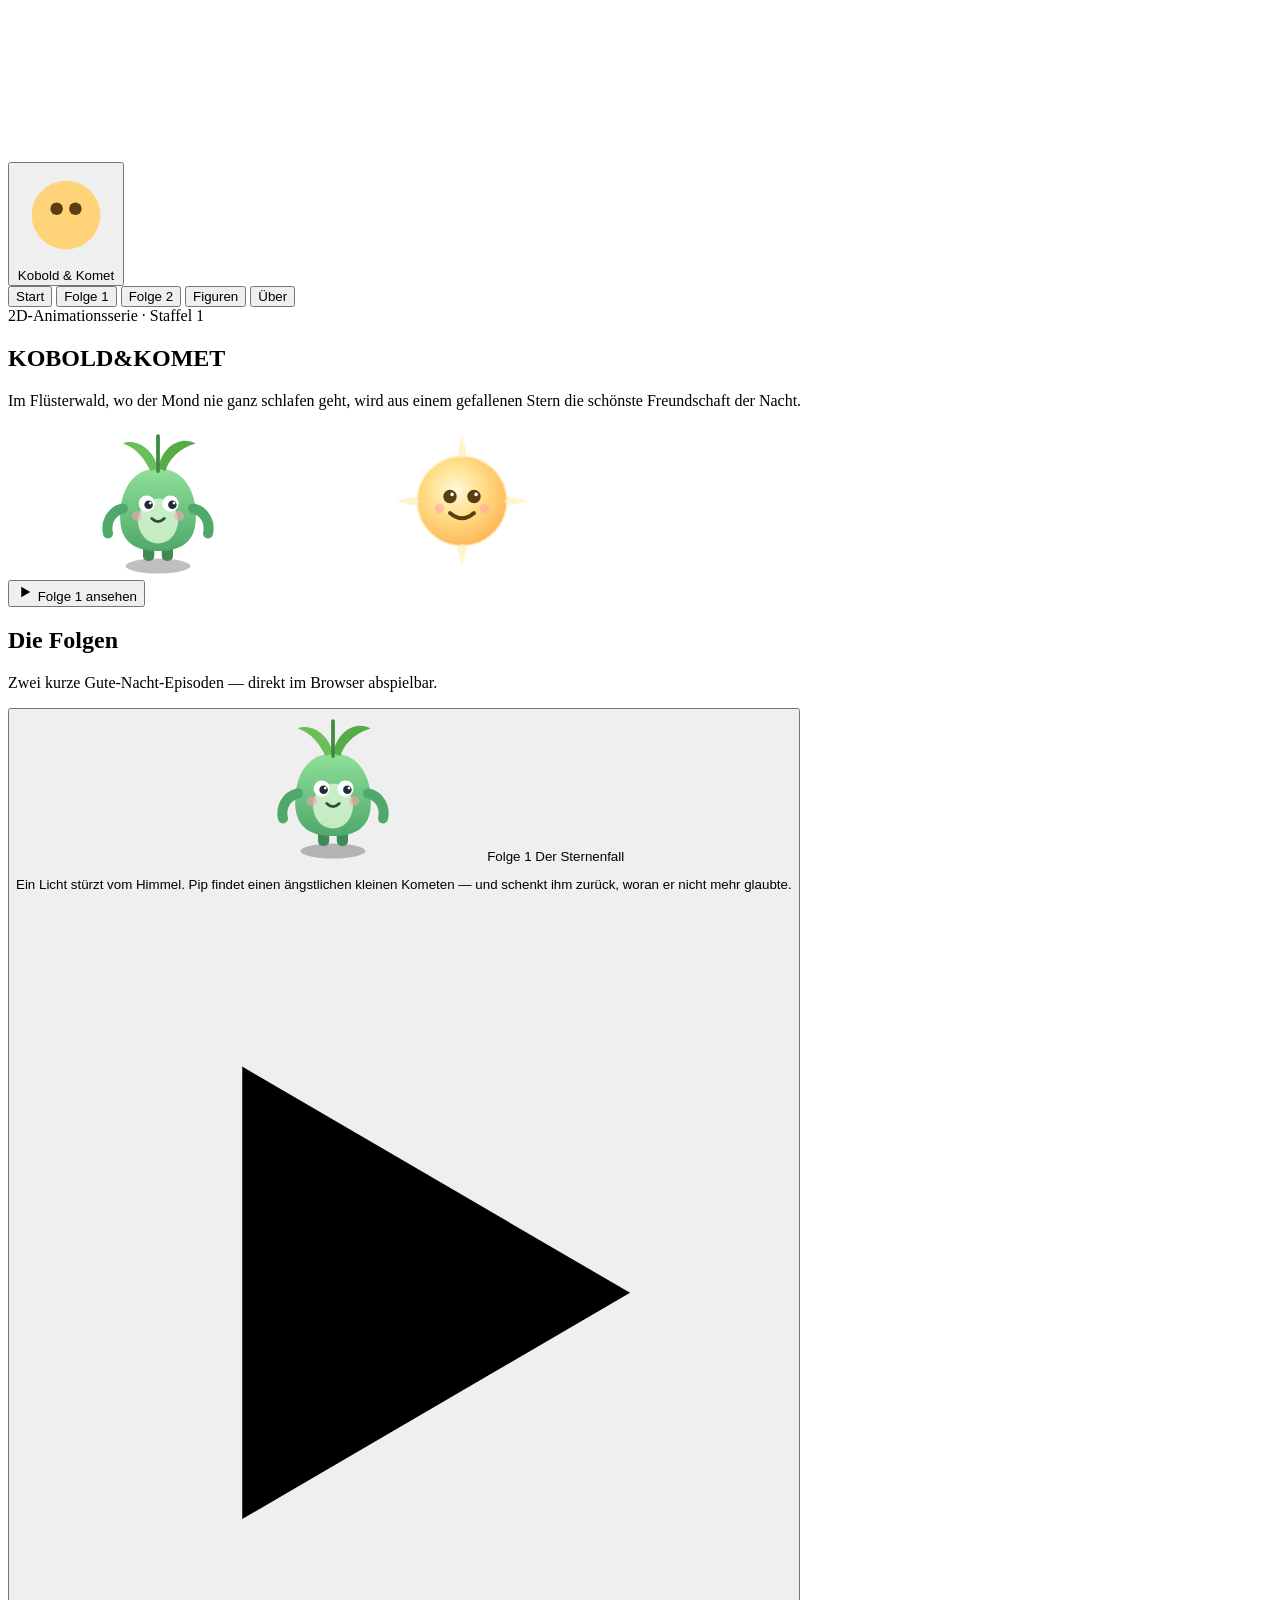
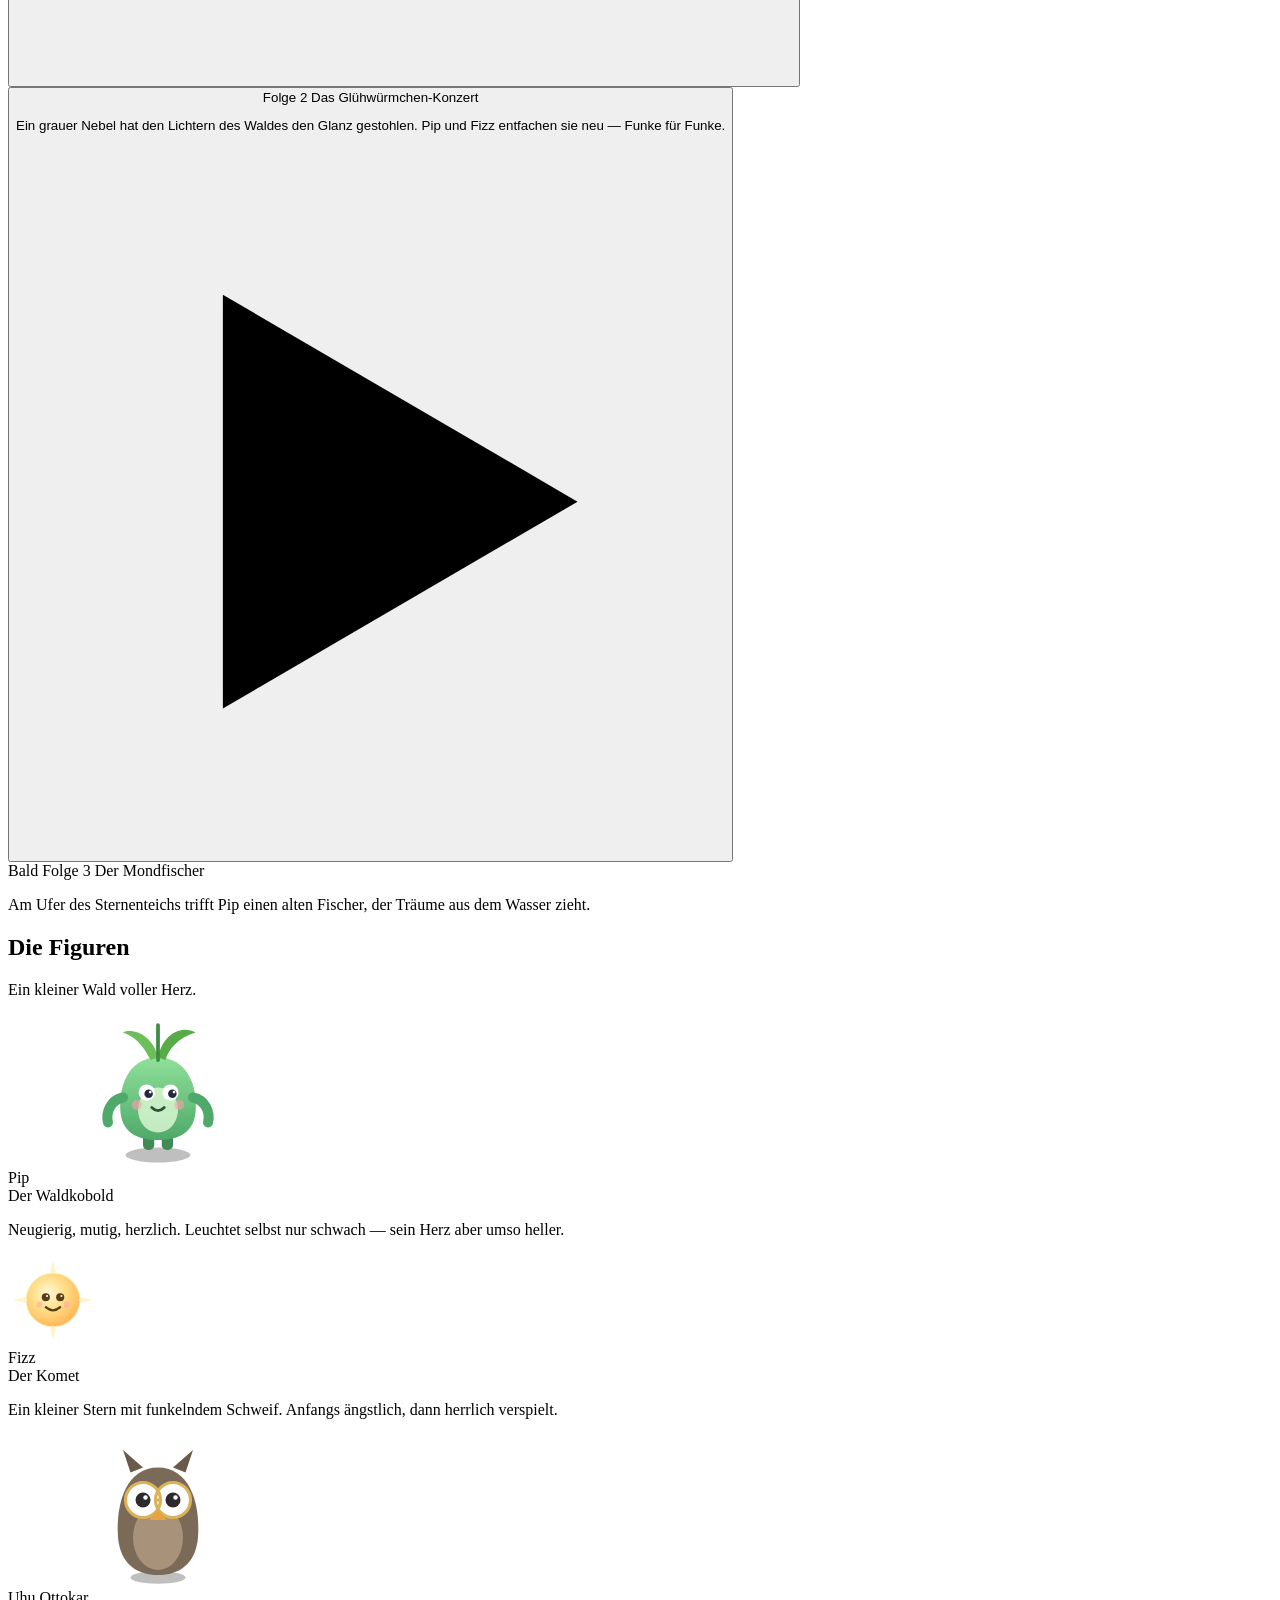
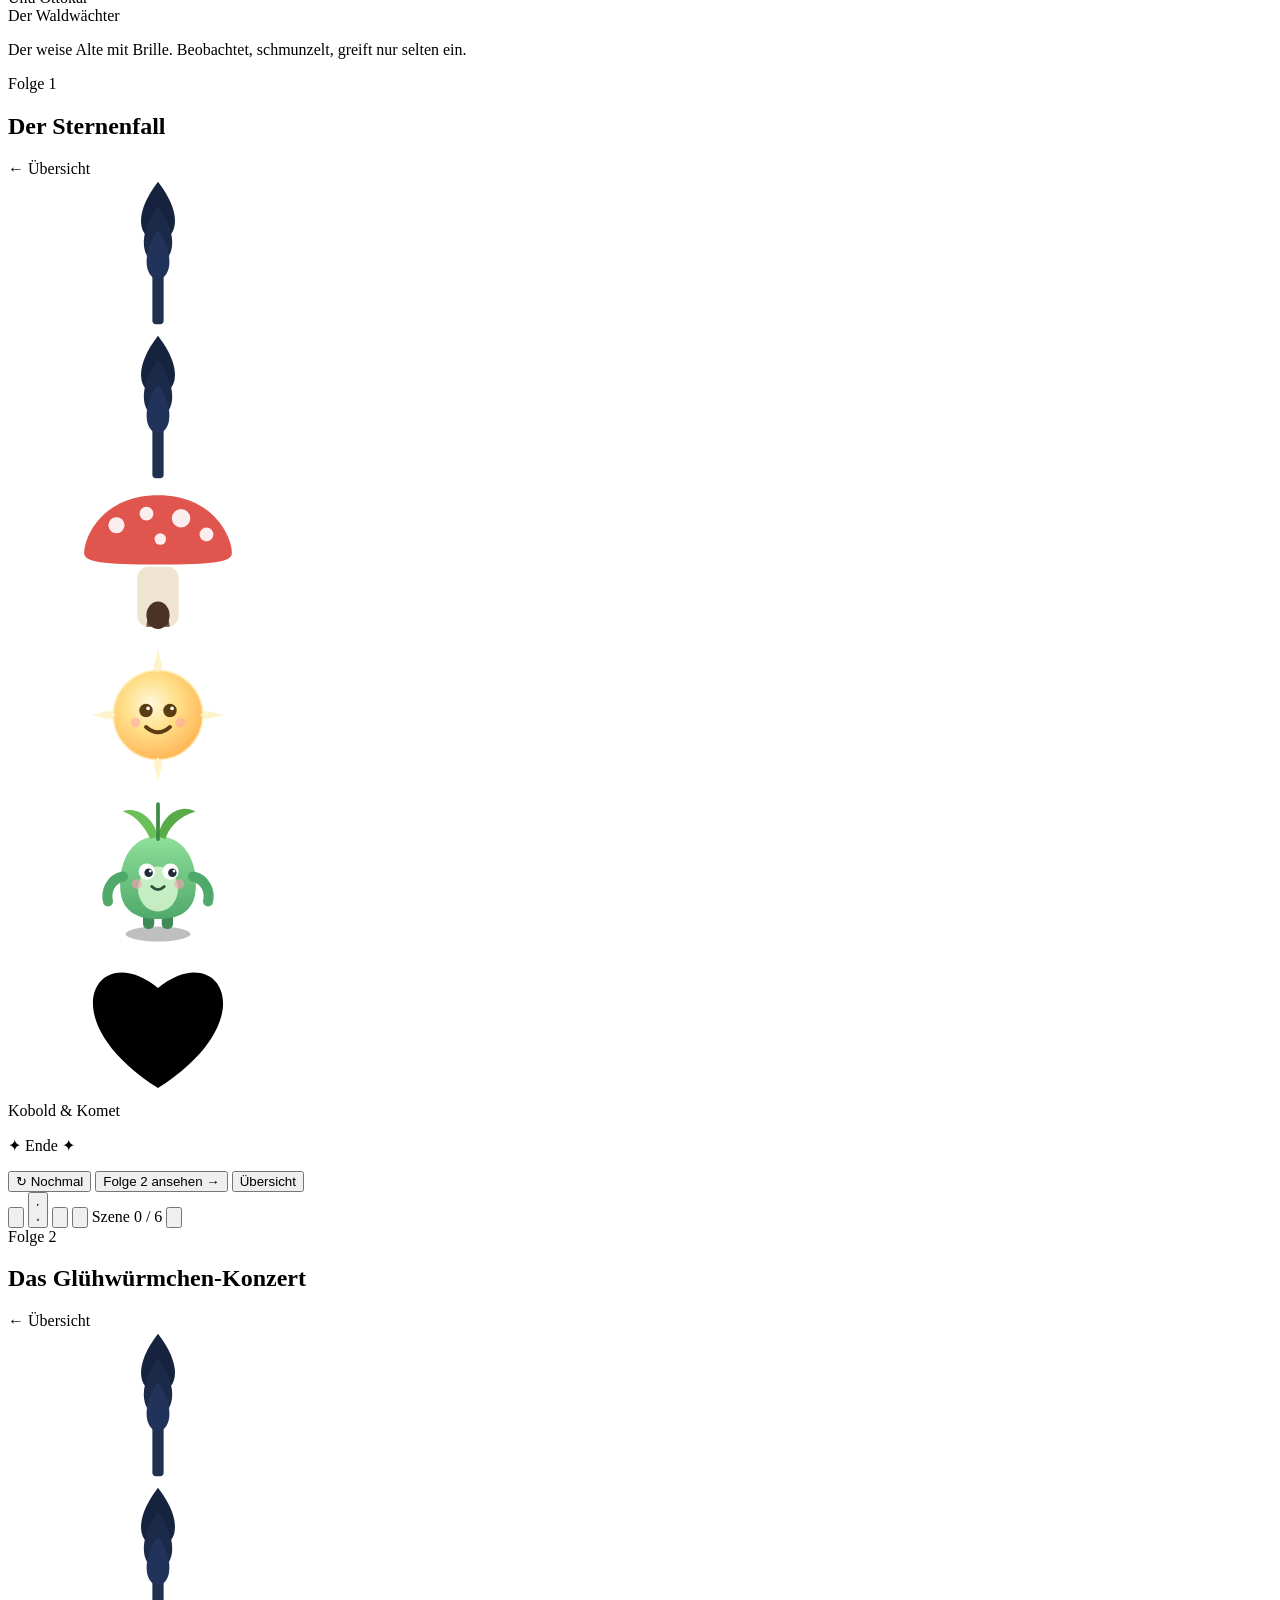
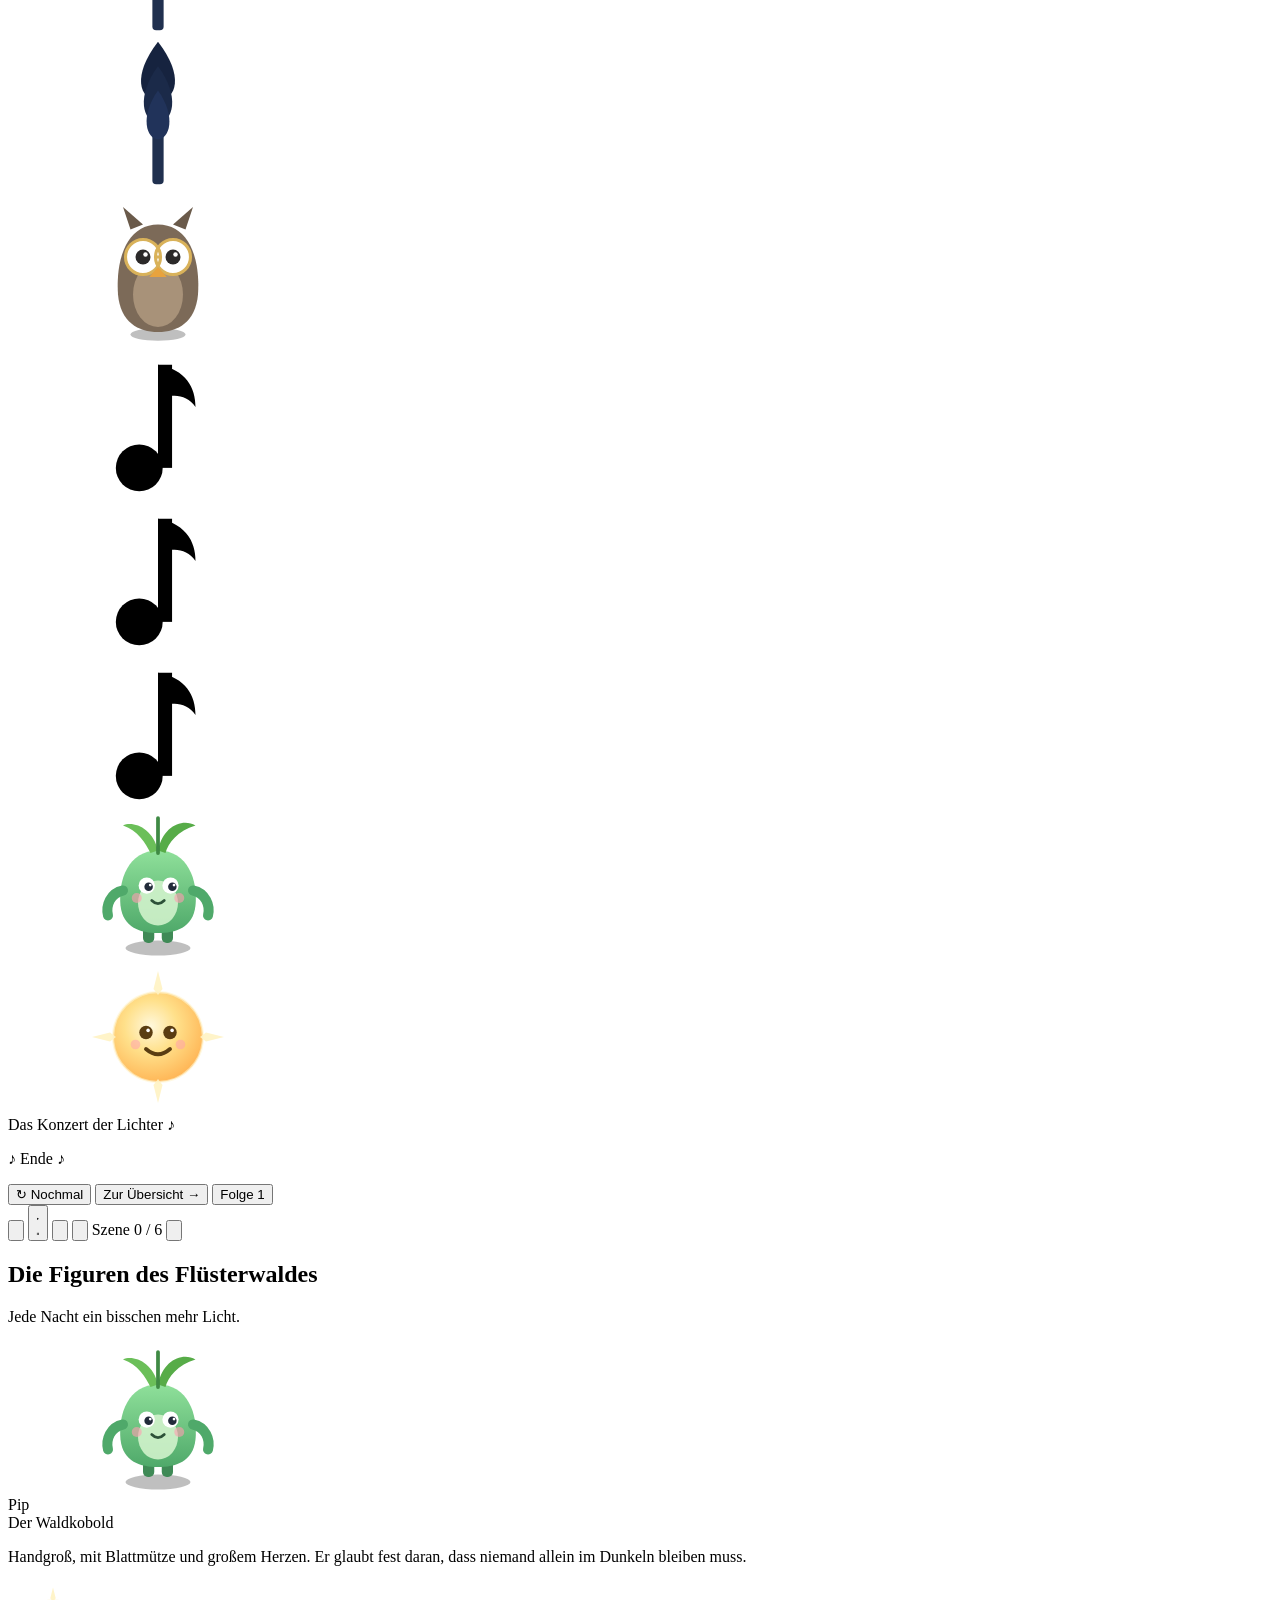
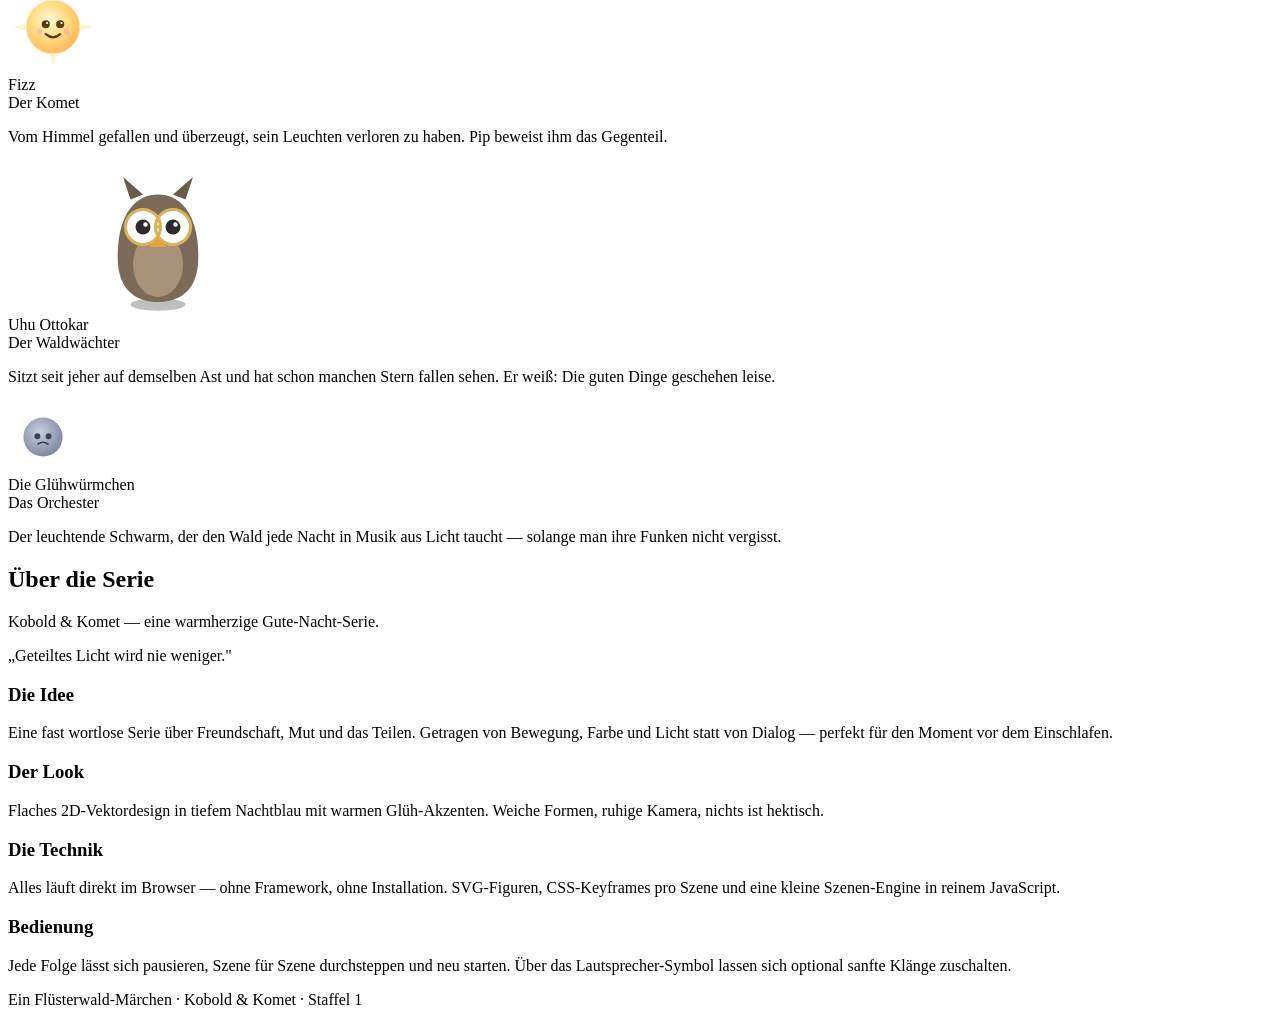
==== index.html @ f4a5ecf2 "Add files via upload" ====
<!DOCTYPE html>
<html lang="de">
<head>
<meta charset="UTF-8">
<meta name="viewport" content="width=device-width, initial-scale=1">
<title>Kobold &amp; Komet — Eine 2D-Animationsserie</title>
<meta name="description" content="Kobold & Komet — eine warmherzige 2D-Animationsserie über den kleinen Waldkobold Pip und den verirrten Kometen Fizz. Mit den ersten beiden Folgen direkt im Browser.">
<link rel="stylesheet" href="assets/style.css">
<link rel="icon" href="data:image/svg+xml,%3Csvg xmlns='http://www.w3.org/2000/svg' viewBox='0 0 32 32'%3E%3Ccircle cx='16' cy='16' r='12' fill='%23ffd479'/%3E%3C/svg%3E">
</head>
<body>

<div class="site-stars" aria-hidden="true"></div>

<!-- ============================================================
     WIEDERVERWENDBARE SVG-FIGUREN (Sprite)
     ============================================================ -->
<svg class="sprite" aria-hidden="true" focusable="false">
  <defs>
    <radialGradient id="fizzGrad" cx="42%" cy="38%" r="65%">
      <stop offset="0%" stop-color="#fff8dc"/>
      <stop offset="45%" stop-color="#ffe08a"/>
      <stop offset="100%" stop-color="#ffb454"/>
    </radialGradient>
    <radialGradient id="fizzDim" cx="42%" cy="38%" r="65%">
      <stop offset="0%" stop-color="#c9cfe0"/>
      <stop offset="100%" stop-color="#7d84a0"/>
    </radialGradient>
    <linearGradient id="pipBody" x1="0" y1="0" x2="0" y2="1">
      <stop offset="0%" stop-color="#8fe09a"/>
      <stop offset="100%" stop-color="#4fa96a"/>
    </linearGradient>
  </defs>

  <!-- PIP — der Waldkobold -->
  <symbol id="pip" viewBox="0 0 100 120">
    <ellipse cx="50" cy="112" rx="26" ry="6" fill="rgba(0,0,0,0.25)"/>
    <!-- Beine -->
    <rect x="38" y="88" width="9" height="20" rx="4" fill="#3f8a56"/>
    <rect x="53" y="88" width="9" height="20" rx="4" fill="#3f8a56"/>
    <!-- Körper -->
    <path d="M50 34 C74 34 82 58 80 78 C78 96 64 100 50 100 C36 100 22 96 20 78 C18 58 26 34 50 34 Z" fill="url(#pipBody)"/>
    <!-- Bauch -->
    <ellipse cx="50" cy="76" rx="16" ry="18" fill="#d8f6d0" opacity="0.85"/>
    <!-- Arme -->
    <path d="M22 66 C12 68 8 78 10 86" stroke="#4fa96a" stroke-width="8" stroke-linecap="round" fill="none"/>
    <path d="M78 66 C88 68 92 78 90 86" stroke="#4fa96a" stroke-width="8" stroke-linecap="round" fill="none"/>
    <!-- Blattmütze -->
    <path d="M50 34 C46 16 30 10 22 14 C34 18 40 28 44 36 Z" fill="#6bbf59"/>
    <path d="M50 34 C54 14 70 8 80 14 C66 18 58 28 56 36 Z" fill="#57ac48"/>
    <path d="M50 36 C50 20 50 12 50 8" stroke="#3f8a44" stroke-width="3" stroke-linecap="round"/>
    <!-- Gesicht -->
    <circle cx="41" cy="62" r="6.5" fill="#fff"/>
    <circle cx="60" cy="62" r="6.5" fill="#fff"/>
    <circle cx="42.5" cy="63" r="3.4" fill="#222b3a"/>
    <circle cx="61.5" cy="63" r="3.4" fill="#222b3a"/>
    <circle cx="43.8" cy="61.6" r="1.1" fill="#fff"/>
    <circle cx="62.8" cy="61.6" r="1.1" fill="#fff"/>
    <circle cx="33" cy="72" r="4" fill="#ff9db0" opacity="0.6"/>
    <circle cx="67" cy="72" r="4" fill="#ff9db0" opacity="0.6"/>
    <path d="M45 74 Q50 79 55 74" stroke="#2c5138" stroke-width="2.2" fill="none" stroke-linecap="round"/>
  </symbol>

  <!-- FIZZ — der Komet -->
  <symbol id="fizz" viewBox="0 0 100 100">
    <circle cx="50" cy="50" r="30" fill="url(#fizzGrad)"/>
    <circle cx="50" cy="50" r="30" fill="none" stroke="#fff6d0" stroke-width="1.5" opacity="0.6"/>
    <!-- Funkelspitzen -->
    <g fill="#fff3c4" opacity="0.9">
      <path d="M50 6 l3 12 -3 4 -3 -4 Z"/>
      <path d="M50 94 l3 -12 -3 -4 -3 4 Z"/>
      <path d="M6 50 l12 3 4 -3 -4 -3 Z"/>
      <path d="M94 50 l-12 3 -4 -3 4 -3 Z"/>
    </g>
    <!-- Gesicht -->
    <circle cx="42" cy="47" r="4.5" fill="#5a3d12"/>
    <circle cx="58" cy="47" r="4.5" fill="#5a3d12"/>
    <circle cx="43.4" cy="45.6" r="1.2" fill="#fff"/>
    <circle cx="59.4" cy="45.6" r="1.2" fill="#fff"/>
    <path d="M42 58 Q50 65 58 58" stroke="#5a3d12" stroke-width="2.6" fill="none" stroke-linecap="round"/>
    <circle cx="35" cy="55" r="3.2" fill="#ff9db0" opacity="0.5"/>
    <circle cx="65" cy="55" r="3.2" fill="#ff9db0" opacity="0.5"/>
  </symbol>

  <!-- FIZZ dim (ängstlich, ohne Glanz) -->
  <symbol id="fizz-dim" viewBox="0 0 100 100">
    <circle cx="50" cy="50" r="28" fill="url(#fizzDim)"/>
    <circle cx="42" cy="49" r="4.2" fill="#3a4056"/>
    <circle cx="58" cy="49" r="4.2" fill="#3a4056"/>
    <path d="M43 60 Q50 55 57 60" stroke="#3a4056" stroke-width="2.4" fill="none" stroke-linecap="round"/>
  </symbol>

  <!-- UHU OTTOKAR -->
  <symbol id="owl" viewBox="0 0 100 120">
    <ellipse cx="50" cy="114" rx="22" ry="5" fill="rgba(0,0,0,0.25)"/>
    <path d="M50 26 C74 26 84 52 82 82 C80 104 66 112 50 112 C34 112 20 104 18 82 C16 52 26 26 50 26 Z" fill="#7c6a58"/>
    <ellipse cx="50" cy="82" rx="20" ry="26" fill="#a89279"/>
    <!-- Ohrbüschel -->
    <path d="M28 30 L22 12 L38 26 Z" fill="#6a5a4a"/>
    <path d="M72 30 L78 12 L62 26 Z" fill="#6a5a4a"/>
    <!-- Augen + Brille -->
    <circle cx="38" cy="52" r="14" fill="#fff"/>
    <circle cx="62" cy="52" r="14" fill="#fff"/>
    <circle cx="38" cy="52" r="6" fill="#2c2a2a"/>
    <circle cx="62" cy="52" r="6" fill="#2c2a2a"/>
    <circle cx="40" cy="50" r="1.8" fill="#fff"/>
    <circle cx="64" cy="50" r="1.8" fill="#fff"/>
    <circle cx="38" cy="52" r="14" fill="none" stroke="#d9b25a" stroke-width="2.5"/>
    <circle cx="62" cy="52" r="14" fill="none" stroke="#d9b25a" stroke-width="2.5"/>
    <line x1="52" y1="52" x2="48" y2="52" stroke="#d9b25a" stroke-width="2.5"/>
    <path d="M50 60 l7 8 -14 0 Z" fill="#e8a33d"/>
  </symbol>

  <!-- BAUM -->
  <symbol id="tree" viewBox="0 0 100 160">
    <rect x="44" y="96" width="12" height="60" rx="4" fill="#20304f"/>
    <path d="M50 4 C22 40 30 66 50 66 C70 66 78 40 50 4 Z" fill="#16233f"/>
    <path d="M50 30 C26 62 34 90 50 90 C66 90 74 62 50 30 Z" fill="#1b2a49"/>
    <path d="M50 56 C30 84 38 108 50 108 C62 108 70 84 50 56 Z" fill="#21335a"/>
  </symbol>

  <!-- PILZHAUS -->
  <symbol id="mushroom" viewBox="0 0 140 130">
    <rect x="52" y="70" width="36" height="52" rx="10" fill="#efe4cf"/>
    <path d="M70 8 C22 8 6 44 6 58 C6 66 22 68 70 68 C118 68 134 66 134 58 C134 44 118 8 70 8 Z" fill="#e0564f"/>
    <circle cx="34" cy="34" r="7" fill="#fff" opacity="0.9"/>
    <circle cx="60" cy="24" r="6" fill="#fff" opacity="0.9"/>
    <circle cx="90" cy="28" r="8" fill="#fff" opacity="0.9"/>
    <circle cx="112" cy="42" r="6" fill="#fff" opacity="0.9"/>
    <circle cx="72" cy="46" r="5" fill="#fff" opacity="0.9"/>
    <path d="M60 122 C60 104 80 104 80 122 Z" fill="#6a4a3a"/>
    <ellipse cx="70" cy="112" rx="10" ry="12" fill="#4a3226"/>
  </symbol>

  <!-- HERZ -->
  <symbol id="heart" viewBox="0 0 32 30">
    <path d="M16 28 C-6 14 4 -2 16 8 C28 -2 38 14 16 28 Z" fill="currentColor"/>
  </symbol>

  <!-- NOTE -->
  <symbol id="note" viewBox="0 0 24 32">
    <circle cx="8" cy="26" r="5" fill="currentColor"/>
    <rect x="12" y="4" width="3" height="22" fill="currentColor"/>
    <path d="M12 4 C18 5 20 9 20 13 C18 10 14 10 12 12 Z" fill="currentColor"/>
  </symbol>
</svg>

<!-- ============================================================
     NAV
     ============================================================ -->
<nav class="nav">
  <button class="nav__brand" data-goto="#/">
    <svg viewBox="0 0 32 32"><circle cx="16" cy="16" r="11" fill="#ffd479"/><circle cx="13" cy="14" r="2" fill="#5a3d12"/><circle cx="19" cy="14" r="2" fill="#5a3d12"/></svg>
    <span>Kobold&nbsp;&amp;&nbsp;Komet</span>
  </button>
  <div class="nav__spacer"></div>
  <div class="nav__links">
    <button class="nav__link" data-route="home"    data-goto="#/">Start</button>
    <button class="nav__link" data-route="folge-1" data-goto="#/folge-1">Folge&nbsp;1</button>
    <button class="nav__link" data-route="folge-2" data-goto="#/folge-2">Folge&nbsp;2</button>
    <button class="nav__link" data-route="figuren" data-goto="#/figuren">Figuren</button>
    <button class="nav__link" data-route="ueber"   data-goto="#/ueber">Über</button>
  </div>
</nav>

<!-- ============================================================
     VIEW: HOME
     ============================================================ -->
<main>
<section class="view is-active" id="view-home">
  <div class="wrap">

    <div class="hero">
      <span class="hero__kicker">2D-Animationsserie · Staffel 1</span>
      <h1 class="hero__title">KOBOLD<span class="hero__amp">&amp;</span>KOMET</h1>
      <p class="hero__tag">Im Flüsterwald, wo der Mond nie ganz schlafen geht, wird aus einem gefallenen Stern die schönste Freundschaft der Nacht.</p>

      <div class="hero__scene" aria-hidden="true">
        <svg class="hero-pip"><use href="#pip"/></svg>
        <svg class="hero-fizz"><use href="#fizz"/></svg>
      </div>

      <button class="hero__cta" data-goto="#/folge-1">
        <svg width="18" height="18" viewBox="0 0 24 24" fill="currentColor"><path d="M7 5v14l12-7z"/></svg>
        Folge 1 ansehen
      </button>
    </div>

    <div class="section">
      <h2 class="section__title">Die Folgen</h2>
      <p class="section__sub">Zwei kurze Gute-Nacht-Episoden — direkt im Browser abspielbar.</p>
      <div class="eps">

        <button class="ep-card" data-goto="#/folge-1">
          <span class="ep-card__thumb">
            <span class="thumb-sky thumb-1">
              <span class="thumb-moon"></span>
              <span class="thumb-star"></span>
              <svg class="thumb-mini-pip"><use href="#pip"/></svg>
            </span>
            <span class="thumb-hill"></span>
          </span>
          <span class="ep-card__body">
            <span class="ep-card__no">Folge 1</span>
            <span class="ep-card__title">Der Sternenfall</span>
            <p class="ep-card__desc">Ein Licht stürzt vom Himmel. Pip findet einen ängstlichen kleinen Kometen — und schenkt ihm zurück, woran er nicht mehr glaubte.</p>
          </span>
          <span class="ep-card__play"><svg viewBox="0 0 24 24" fill="currentColor"><path d="M7 5v14l12-7z"/></svg></span>
        </button>

        <button class="ep-card" data-goto="#/folge-2">
          <span class="ep-card__thumb">
            <span class="thumb-sky thumb-2">
              <span class="thumb-ff"></span><span class="thumb-ff"></span>
              <span class="thumb-ff"></span><span class="thumb-ff"></span>
            </span>
            <span class="thumb-hill"></span>
          </span>
          <span class="ep-card__body">
            <span class="ep-card__no">Folge 2</span>
            <span class="ep-card__title">Das Glühwürmchen-Konzert</span>
            <p class="ep-card__desc">Ein grauer Nebel hat den Lichtern des Waldes den Glanz gestohlen. Pip und Fizz entfachen sie neu — Funke für Funke.</p>
          </span>
          <span class="ep-card__play"><svg viewBox="0 0 24 24" fill="currentColor"><path d="M7 5v14l12-7z"/></svg></span>
        </button>

        <div class="ep-card soon">
          <span class="ep-card__badge">Bald</span>
          <span class="ep-card__thumb"><span class="thumb-sky thumb-1"><span class="thumb-moon"></span></span><span class="thumb-hill"></span></span>
          <span class="ep-card__body">
            <span class="ep-card__no">Folge 3</span>
            <span class="ep-card__title">Der Mondfischer</span>
            <p class="ep-card__desc">Am Ufer des Sternenteichs trifft Pip einen alten Fischer, der Träume aus dem Wasser zieht.</p>
          </span>
        </div>

      </div>
    </div>

    <div class="section">
      <h2 class="section__title">Die Figuren</h2>
      <p class="section__sub">Ein kleiner Wald voller Herz.</p>
      <div class="cast">
        <div class="cast-card">
          <div class="cast-card__art"><svg class="breathe"><use href="#pip"/></svg></div>
          <div class="cast-card__name">Pip</div>
          <div class="cast-card__role">Der Waldkobold</div>
          <p class="cast-card__desc">Neugierig, mutig, herzlich. Leuchtet selbst nur schwach — sein Herz aber umso heller.</p>
        </div>
        <div class="cast-card">
          <div class="cast-card__art"><svg class="breathe" style="width:90px;height:90px"><use href="#fizz"/></svg></div>
          <div class="cast-card__name">Fizz</div>
          <div class="cast-card__role">Der Komet</div>
          <p class="cast-card__desc">Ein kleiner Stern mit funkelndem Schweif. Anfangs ängstlich, dann herrlich verspielt.</p>
        </div>
        <div class="cast-card">
          <div class="cast-card__art"><svg class="breathe"><use href="#owl"/></svg></div>
          <div class="cast-card__name">Uhu Ottokar</div>
          <div class="cast-card__role">Der Waldwächter</div>
          <p class="cast-card__desc">Der weise Alte mit Brille. Beobachtet, schmunzelt, greift nur selten ein.</p>
        </div>
      </div>
    </div>

  </div>
</section>

<!-- ============================================================
     VIEW: FOLGE 1
     ============================================================ -->
<section class="view" id="view-folge-1">
  <div class="player wrap">
    <div class="player__head">
      <span class="player__no">Folge 1</span>
      <h2 class="player__title">Der Sternenfall</h2>
      <span class="player__back nav__link" data-goto="#/">← Übersicht</span>
    </div>

    <div class="stage-frame">
      <div class="stage ep1" id="stage-1" data-scene="0">
        <div class="scene-inner">
          <div class="sky-glow"></div>
          <div class="moon"></div>
          <div class="star s1"></div><div class="star s2"></div><div class="star s3"></div>
          <div class="star s4"></div><div class="star s5"></div><div class="star s6"></div><div class="star s7"></div>
          <div class="hill-far"></div>
          <div class="hill-near"></div>
          <div class="tree tree-a"><svg><use href="#tree"/></svg></div>
          <div class="tree tree-b"><svg><use href="#tree"/></svg></div>
          <div class="ground"></div>
          <div class="mushroom"><svg><use href="#mushroom"/></svg></div>
          <div class="mushroom-window"></div>
          <div class="crater"></div>
          <div class="fizz dim">
            <div class="glow-ring"></div>
            <svg><use href="#fizz"/></svg>
          </div>
          <div class="pip"><svg><use href="#pip"/></svg></div>
          <div class="heart"><svg><use href="#heart"/></svg></div>
          <div class="titlecard"><span>Kobold &amp; Komet</span></div>
          <div class="flash"></div>
        </div>
        <div class="subtitle"></div>
        <div class="ep-end">
          <p class="ep-end__title">✦ Ende ✦</p>
          <div class="ep-end__row">
            <button class="ep-end__btn" data-end="replay">↻ Nochmal</button>
            <button class="ep-end__btn primary" data-end="next-ep" data-target="#/folge-2">Folge 2 ansehen →</button>
            <button class="ep-end__btn" data-end="home">Übersicht</button>
          </div>
        </div>
      </div>
    </div>

    <div class="hud">
      <div class="progress"><div class="progress__bar"></div></div>
      <div class="controls">
        <button class="ctrl small" data-action="prev" aria-label="Vorherige Szene"><svg viewBox="0 0 24 24" fill="currentColor"><path d="M6 6h2v12H6zm3.5 6l8.5 6V6z"/></svg></button>
        <button class="ctrl play" data-action="toggle" aria-label="Abspielen / Pause">
          <svg class="icon-play" viewBox="0 0 24 24" fill="currentColor"><path d="M7 5v14l12-7z"/></svg>
          <svg class="icon-pause" viewBox="0 0 24 24" fill="currentColor"><path d="M6 5h4v14H6zm8 0h4v14h-4z"/></svg>
        </button>
        <button class="ctrl small" data-action="next" aria-label="Nächste Szene"><svg viewBox="0 0 24 24" fill="currentColor"><path d="M16 6h2v12h-2zM6 6l8.5 6L6 18z"/></svg></button>
        <button class="ctrl small" data-action="restart" aria-label="Von vorn"><svg viewBox="0 0 24 24" fill="currentColor"><path d="M12 5V1L7 6l5 5V7a5 5 0 11-5 5H5a7 7 0 107-7z"/></svg></button>
        <span class="scene-count">Szene 0 / 6</span>
        <span class="hud__spacer"></span>
        <button class="ctrl small" data-sound-toggle aria-pressed="false" aria-label="Ton umschalten" title="Sanfte Klänge">
          <svg viewBox="0 0 24 24" fill="currentColor"><path d="M4 9v6h4l5 5V4L8 9H4z"/></svg>
        </button>
      </div>
    </div>
  </div>
</section>

<!-- ============================================================
     VIEW: FOLGE 2
     ============================================================ -->
<section class="view" id="view-folge-2">
  <div class="player wrap">
    <div class="player__head">
      <span class="player__no">Folge 2</span>
      <h2 class="player__title">Das Glühwürmchen-Konzert</h2>
      <span class="player__back nav__link" data-goto="#/">← Übersicht</span>
    </div>

    <div class="stage-frame">
      <div class="stage ep2" id="stage-2" data-scene="0">
        <div class="scene-inner">
          <div class="sky-glow"></div>
          <div class="moon"></div>
          <div class="hill-far"></div>
          <div class="hill-near"></div>
          <div class="tree tree-a"><svg><use href="#tree"/></svg></div>
          <div class="tree tree-c"><svg><use href="#tree"/></svg></div>
          <div class="tree tree-b"><svg><use href="#tree"/></svg></div>
          <div class="ground"></div>
          <div class="owl"><svg><use href="#owl"/></svg></div>

          <div class="ff ff1"></div><div class="ff ff2"></div><div class="ff ff3"></div>
          <div class="ff ff4"></div><div class="ff ff5"></div><div class="ff ff6"></div>
          <div class="ff ff7"></div><div class="ff ff8"></div><div class="ff ff9"></div><div class="ff ff10"></div>

          <div class="note note-a"><svg><use href="#note"/></svg></div>
          <div class="note note-b"><svg><use href="#note"/></svg></div>
          <div class="note note-c"><svg><use href="#note"/></svg></div>

          <div class="fog"></div>

          <div class="pip"><svg><use href="#pip"/></svg></div>
          <div class="fizz bright">
            <div class="glow-ring"></div>
            <svg><use href="#fizz"/></svg>
          </div>

          <div class="titlecard"><span>Das Konzert der Lichter ♪</span></div>
        </div>
        <div class="subtitle"></div>
        <div class="ep-end">
          <p class="ep-end__title">♪ Ende ♪</p>
          <div class="ep-end__row">
            <button class="ep-end__btn" data-end="replay">↻ Nochmal</button>
            <button class="ep-end__btn primary" data-end="next-ep" data-target="#/">Zur Übersicht →</button>
            <button class="ep-end__btn" data-end="next-ep" data-target="#/folge-1">Folge 1</button>
          </div>
        </div>
      </div>
    </div>

    <div class="hud">
      <div class="progress"><div class="progress__bar"></div></div>
      <div class="controls">
        <button class="ctrl small" data-action="prev" aria-label="Vorherige Szene"><svg viewBox="0 0 24 24" fill="currentColor"><path d="M6 6h2v12H6zm3.5 6l8.5 6V6z"/></svg></button>
        <button class="ctrl play" data-action="toggle" aria-label="Abspielen / Pause">
          <svg class="icon-play" viewBox="0 0 24 24" fill="currentColor"><path d="M7 5v14l12-7z"/></svg>
          <svg class="icon-pause" viewBox="0 0 24 24" fill="currentColor"><path d="M6 5h4v14H6zm8 0h4v14h-4z"/></svg>
        </button>
        <button class="ctrl small" data-action="next" aria-label="Nächste Szene"><svg viewBox="0 0 24 24" fill="currentColor"><path d="M16 6h2v12h-2zM6 6l8.5 6L6 18z"/></svg></button>
        <button class="ctrl small" data-action="restart" aria-label="Von vorn"><svg viewBox="0 0 24 24" fill="currentColor"><path d="M12 5V1L7 6l5 5V7a5 5 0 11-5 5H5a7 7 0 107-7z"/></svg></button>
        <span class="scene-count">Szene 0 / 6</span>
        <span class="hud__spacer"></span>
        <button class="ctrl small" data-sound-toggle aria-pressed="false" aria-label="Ton umschalten" title="Sanfte Klänge">
          <svg viewBox="0 0 24 24" fill="currentColor"><path d="M4 9v6h4l5 5V4L8 9H4z"/></svg>
        </button>
      </div>
    </div>
  </div>
</section>

<!-- ============================================================
     VIEW: FIGUREN
     ============================================================ -->
<section class="view" id="view-figuren">
  <div class="wrap">
    <div class="section">
      <h2 class="section__title">Die Figuren des Flüsterwaldes</h2>
      <p class="section__sub">Jede Nacht ein bisschen mehr Licht.</p>
      <div class="cast">
        <div class="cast-card">
          <div class="cast-card__art"><svg class="breathe"><use href="#pip"/></svg></div>
          <div class="cast-card__name">Pip</div>
          <div class="cast-card__role">Der Waldkobold</div>
          <p class="cast-card__desc">Handgroß, mit Blattmütze und großem Herzen. Er glaubt fest daran, dass niemand allein im Dunkeln bleiben muss.</p>
        </div>
        <div class="cast-card">
          <div class="cast-card__art"><svg class="breathe" style="width:90px;height:90px"><use href="#fizz"/></svg></div>
          <div class="cast-card__name">Fizz</div>
          <div class="cast-card__role">Der Komet</div>
          <p class="cast-card__desc">Vom Himmel gefallen und überzeugt, sein Leuchten verloren zu haben. Pip beweist ihm das Gegenteil.</p>
        </div>
        <div class="cast-card">
          <div class="cast-card__art"><svg class="breathe"><use href="#owl"/></svg></div>
          <div class="cast-card__name">Uhu Ottokar</div>
          <div class="cast-card__role">Der Waldwächter</div>
          <p class="cast-card__desc">Sitzt seit jeher auf demselben Ast und hat schon manchen Stern fallen sehen. Er weiß: Die guten Dinge geschehen leise.</p>
        </div>
        <div class="cast-card">
          <div class="cast-card__art"><svg class="breathe" style="width:70px;height:70px"><use href="#fizz-dim"/></svg></div>
          <div class="cast-card__name">Die Glühwürmchen</div>
          <div class="cast-card__role">Das Orchester</div>
          <p class="cast-card__desc">Der leuchtende Schwarm, der den Wald jede Nacht in Musik aus Licht taucht — solange man ihre Funken nicht vergisst.</p>
        </div>
      </div>
    </div>
  </div>
</section>

<!-- ============================================================
     VIEW: ÜBER
     ============================================================ -->
<section class="view" id="view-ueber">
  <div class="wrap">
    <div class="section">
      <h2 class="section__title">Über die Serie</h2>
      <p class="section__sub">Kobold &amp; Komet — eine warmherzige Gute-Nacht-Serie.</p>

      <p class="about-quote">„Geteiltes Licht wird nie weniger."</p>

      <div class="about-grid">
        <div class="about-card">
          <h3>Die Idee</h3>
          <p>Eine fast wortlose Serie über Freundschaft, Mut und das Teilen. Getragen von Bewegung, Farbe und Licht statt von Dialog — perfekt für den Moment vor dem Einschlafen.</p>
        </div>
        <div class="about-card">
          <h3>Der Look</h3>
          <p>Flaches 2D-Vektordesign in tiefem Nachtblau mit warmen Glüh-Akzenten. Weiche Formen, ruhige Kamera, nichts ist hektisch.</p>
        </div>
        <div class="about-card">
          <h3>Die Technik</h3>
          <p>Alles läuft direkt im Browser — ohne Framework, ohne Installation. SVG-Figuren, CSS-Keyframes pro Szene und eine kleine Szenen-Engine in reinem JavaScript.</p>
        </div>
        <div class="about-card">
          <h3>Bedienung</h3>
          <p>Jede Folge lässt sich pausieren, Szene für Szene durchsteppen und neu starten. Über das Lautsprecher-Symbol lassen sich optional sanfte Klänge zuschalten.</p>
        </div>
      </div>
    </div>
  </div>
</section>
</main>

<footer class="foot">
  <p>Ein Flüsterwald-Märchen · <span>Kobold &amp; Komet</span> · Staffel 1</p>
</footer>

<script src="assets/engine.js"></script>
</body>
</html>
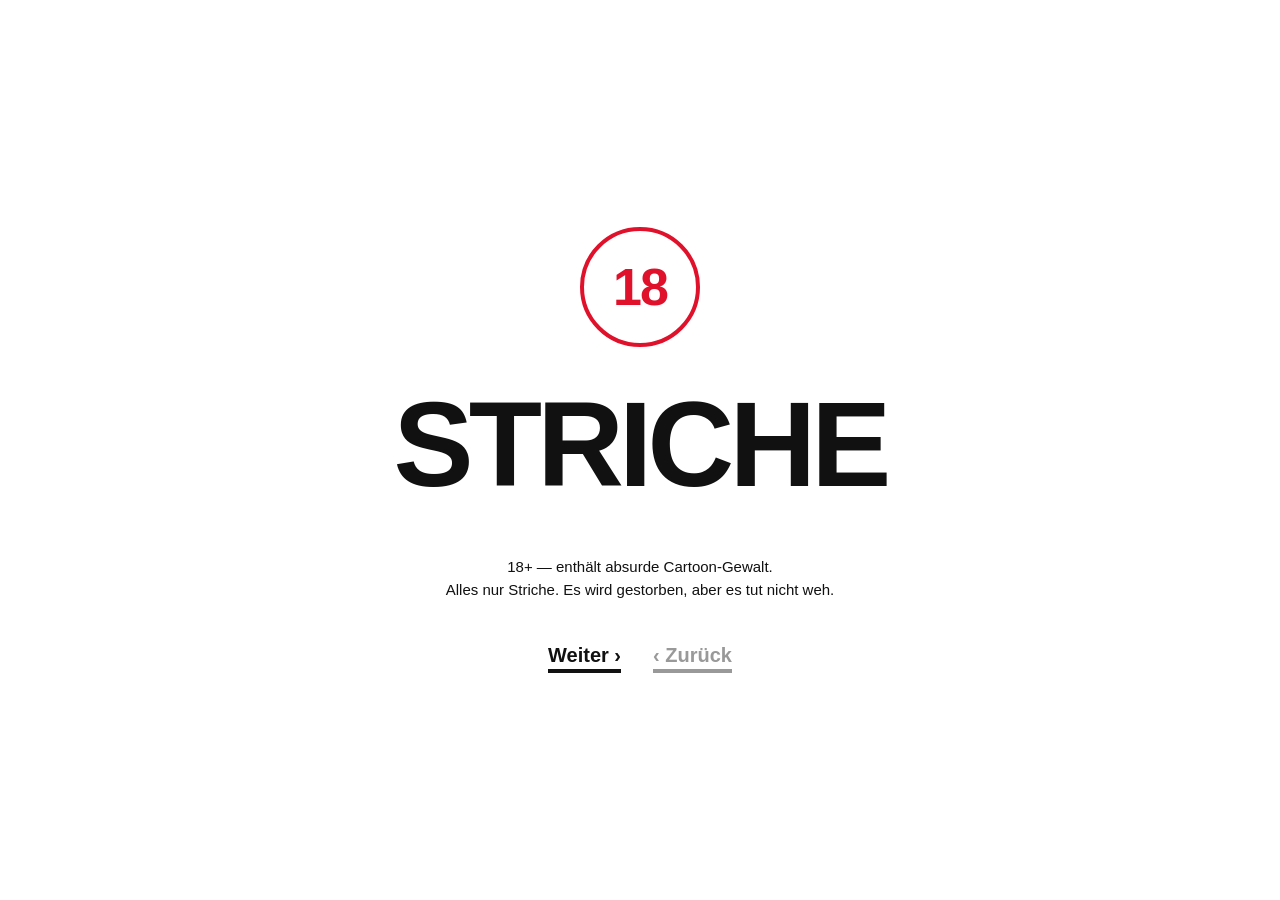
==== commit 86a4cacf: "STRICHE: neues Konzept umgesetzt (FSK-18 Strichmännchen-Sketche) Repo geleert und komplett neu nach " ====
--- a/index.html
+++ b/index.html
@@ -1,487 +1,55 @@
 <!DOCTYPE html>
 <html lang="de">
 <head>
-<meta charset="UTF-8">
-<meta name="viewport" content="width=device-width, initial-scale=1">
-<title>Kobold &amp; Komet — Eine 2D-Animationsserie</title>
-<meta name="description" content="Kobold & Komet — eine warmherzige 2D-Animationsserie über den kleinen Waldkobold Pip und den verirrten Kometen Fizz. Mit den ersten beiden Folgen direkt im Browser.">
-<link rel="stylesheet" href="assets/style.css">
-<link rel="icon" href="data:image/svg+xml,%3Csvg xmlns='http://www.w3.org/2000/svg' viewBox='0 0 32 32'%3E%3Ccircle cx='16' cy='16' r='12' fill='%23ffd479'/%3E%3C/svg%3E">
+  <meta charset="UTF-8">
+  <meta name="viewport" content="width=device-width, initial-scale=1.0">
+  <title>STRICHE — Ein Strich, ein Gag, ein Grab.</title>
+  <meta name="description" content="STRICHE — kurze, absurde Sketch-Animationen mit Strichmännchen auf weißem Grund. FSK 18.">
+  <link rel="stylesheet" href="styles.css">
 </head>
 <body>
 
-<div class="site-stars" aria-hidden="true"></div>
+  <!-- FSK-18 Gate -->
+  <div class="gate" id="gate">
+    <div class="gate__badge">18</div>
+    <h1 class="gate__title">STRICHE</h1>
+    <p class="gate__warn">
+      18+ — enthält absurde Cartoon-Gewalt.<br>
+      Alles nur Striche. Es wird gestorben, aber es tut nicht weh.
+    </p>
+    <div class="gate__actions">
+      <a id="enter">Weiter ›</a>
+      <a id="leave" class="deny">‹ Zurück</a>
+    </div>
+  </div>
 
-<!-- ============================================================
-     WIEDERVERWENDBARE SVG-FIGUREN (Sprite)
-     ============================================================ -->
-<svg class="sprite" aria-hidden="true" focusable="false">
-  <defs>
-    <radialGradient id="fizzGrad" cx="42%" cy="38%" r="65%">
-      <stop offset="0%" stop-color="#fff8dc"/>
-      <stop offset="45%" stop-color="#ffe08a"/>
-      <stop offset="100%" stop-color="#ffb454"/>
-    </radialGradient>
-    <radialGradient id="fizzDim" cx="42%" cy="38%" r="65%">
-      <stop offset="0%" stop-color="#c9cfe0"/>
-      <stop offset="100%" stop-color="#7d84a0"/>
-    </radialGradient>
-    <linearGradient id="pipBody" x1="0" y1="0" x2="0" y2="1">
-      <stop offset="0%" stop-color="#8fe09a"/>
-      <stop offset="100%" stop-color="#4fa96a"/>
-    </linearGradient>
-  </defs>
+  <!-- Seite -->
+  <main class="page hidden" id="page">
+    <header class="topbar">
+      <h1 class="brand">STRICHE</h1>
+      <span class="brand__tag">Ein Strich, ein Gag, ein Grab.</span>
+      <div class="fsk">18</div>
+    </header>
 
-  <!-- PIP — der Waldkobold -->
-  <symbol id="pip" viewBox="0 0 100 120">
-    <ellipse cx="50" cy="112" rx="26" ry="6" fill="rgba(0,0,0,0.25)"/>
-    <!-- Beine -->
-    <rect x="38" y="88" width="9" height="20" rx="4" fill="#3f8a56"/>
-    <rect x="53" y="88" width="9" height="20" rx="4" fill="#3f8a56"/>
-    <!-- Körper -->
-    <path d="M50 34 C74 34 82 58 80 78 C78 96 64 100 50 100 C36 100 22 96 20 78 C18 58 26 34 50 34 Z" fill="url(#pipBody)"/>
-    <!-- Bauch -->
-    <ellipse cx="50" cy="76" rx="16" ry="18" fill="#d8f6d0" opacity="0.85"/>
-    <!-- Arme -->
-    <path d="M22 66 C12 68 8 78 10 86" stroke="#4fa96a" stroke-width="8" stroke-linecap="round" fill="none"/>
-    <path d="M78 66 C88 68 92 78 90 86" stroke="#4fa96a" stroke-width="8" stroke-linecap="round" fill="none"/>
-    <!-- Blattmütze -->
-    <path d="M50 34 C46 16 30 10 22 14 C34 18 40 28 44 36 Z" fill="#6bbf59"/>
-    <path d="M50 34 C54 14 70 8 80 14 C66 18 58 28 56 36 Z" fill="#57ac48"/>
-    <path d="M50 36 C50 20 50 12 50 8" stroke="#3f8a44" stroke-width="3" stroke-linecap="round"/>
-    <!-- Gesicht -->
-    <circle cx="41" cy="62" r="6.5" fill="#fff"/>
-    <circle cx="60" cy="62" r="6.5" fill="#fff"/>
-    <circle cx="42.5" cy="63" r="3.4" fill="#222b3a"/>
-    <circle cx="61.5" cy="63" r="3.4" fill="#222b3a"/>
-    <circle cx="43.8" cy="61.6" r="1.1" fill="#fff"/>
-    <circle cx="62.8" cy="61.6" r="1.1" fill="#fff"/>
-    <circle cx="33" cy="72" r="4" fill="#ff9db0" opacity="0.6"/>
-    <circle cx="67" cy="72" r="4" fill="#ff9db0" opacity="0.6"/>
-    <path d="M45 74 Q50 79 55 74" stroke="#2c5138" stroke-width="2.2" fill="none" stroke-linecap="round"/>
-  </symbol>
-
-  <!-- FIZZ — der Komet -->
-  <symbol id="fizz" viewBox="0 0 100 100">
-    <circle cx="50" cy="50" r="30" fill="url(#fizzGrad)"/>
-    <circle cx="50" cy="50" r="30" fill="none" stroke="#fff6d0" stroke-width="1.5" opacity="0.6"/>
-    <!-- Funkelspitzen -->
-    <g fill="#fff3c4" opacity="0.9">
-      <path d="M50 6 l3 12 -3 4 -3 -4 Z"/>
-      <path d="M50 94 l3 -12 -3 -4 -3 4 Z"/>
-      <path d="M6 50 l12 3 4 -3 -4 -3 Z"/>
-      <path d="M94 50 l-12 3 -4 -3 4 -3 Z"/>
-    </g>
-    <!-- Gesicht -->
-    <circle cx="42" cy="47" r="4.5" fill="#5a3d12"/>
-    <circle cx="58" cy="47" r="4.5" fill="#5a3d12"/>
-    <circle cx="43.4" cy="45.6" r="1.2" fill="#fff"/>
-    <circle cx="59.4" cy="45.6" r="1.2" fill="#fff"/>
-    <path d="M42 58 Q50 65 58 58" stroke="#5a3d12" stroke-width="2.6" fill="none" stroke-linecap="round"/>
-    <circle cx="35" cy="55" r="3.2" fill="#ff9db0" opacity="0.5"/>
-    <circle cx="65" cy="55" r="3.2" fill="#ff9db0" opacity="0.5"/>
-  </symbol>
-
-  <!-- FIZZ dim (ängstlich, ohne Glanz) -->
-  <symbol id="fizz-dim" viewBox="0 0 100 100">
-    <circle cx="50" cy="50" r="28" fill="url(#fizzDim)"/>
-    <circle cx="42" cy="49" r="4.2" fill="#3a4056"/>
-    <circle cx="58" cy="49" r="4.2" fill="#3a4056"/>
-    <path d="M43 60 Q50 55 57 60" stroke="#3a4056" stroke-width="2.4" fill="none" stroke-linecap="round"/>
-  </symbol>
-
-  <!-- UHU OTTOKAR -->
-  <symbol id="owl" viewBox="0 0 100 120">
-    <ellipse cx="50" cy="114" rx="22" ry="5" fill="rgba(0,0,0,0.25)"/>
-    <path d="M50 26 C74 26 84 52 82 82 C80 104 66 112 50 112 C34 112 20 104 18 82 C16 52 26 26 50 26 Z" fill="#7c6a58"/>
-    <ellipse cx="50" cy="82" rx="20" ry="26" fill="#a89279"/>
-    <!-- Ohrbüschel -->
-    <path d="M28 30 L22 12 L38 26 Z" fill="#6a5a4a"/>
-    <path d="M72 30 L78 12 L62 26 Z" fill="#6a5a4a"/>
-    <!-- Augen + Brille -->
-    <circle cx="38" cy="52" r="14" fill="#fff"/>
-    <circle cx="62" cy="52" r="14" fill="#fff"/>
-    <circle cx="38" cy="52" r="6" fill="#2c2a2a"/>
-    <circle cx="62" cy="52" r="6" fill="#2c2a2a"/>
-    <circle cx="40" cy="50" r="1.8" fill="#fff"/>
-    <circle cx="64" cy="50" r="1.8" fill="#fff"/>
-    <circle cx="38" cy="52" r="14" fill="none" stroke="#d9b25a" stroke-width="2.5"/>
-    <circle cx="62" cy="52" r="14" fill="none" stroke="#d9b25a" stroke-width="2.5"/>
-    <line x1="52" y1="52" x2="48" y2="52" stroke="#d9b25a" stroke-width="2.5"/>
-    <path d="M50 60 l7 8 -14 0 Z" fill="#e8a33d"/>
-  </symbol>
-
-  <!-- BAUM -->
-  <symbol id="tree" viewBox="0 0 100 160">
-    <rect x="44" y="96" width="12" height="60" rx="4" fill="#20304f"/>
-    <path d="M50 4 C22 40 30 66 50 66 C70 66 78 40 50 4 Z" fill="#16233f"/>
-    <path d="M50 30 C26 62 34 90 50 90 C66 90 74 62 50 30 Z" fill="#1b2a49"/>
-    <path d="M50 56 C30 84 38 108 50 108 C62 108 70 84 50 56 Z" fill="#21335a"/>
-  </symbol>
-
-  <!-- PILZHAUS -->
-  <symbol id="mushroom" viewBox="0 0 140 130">
-    <rect x="52" y="70" width="36" height="52" rx="10" fill="#efe4cf"/>
-    <path d="M70 8 C22 8 6 44 6 58 C6 66 22 68 70 68 C118 68 134 66 134 58 C134 44 118 8 70 8 Z" fill="#e0564f"/>
-    <circle cx="34" cy="34" r="7" fill="#fff" opacity="0.9"/>
-    <circle cx="60" cy="24" r="6" fill="#fff" opacity="0.9"/>
-    <circle cx="90" cy="28" r="8" fill="#fff" opacity="0.9"/>
-    <circle cx="112" cy="42" r="6" fill="#fff" opacity="0.9"/>
-    <circle cx="72" cy="46" r="5" fill="#fff" opacity="0.9"/>
-    <path d="M60 122 C60 104 80 104 80 122 Z" fill="#6a4a3a"/>
-    <ellipse cx="70" cy="112" rx="10" ry="12" fill="#4a3226"/>
-  </symbol>
-
-  <!-- HERZ -->
-  <symbol id="heart" viewBox="0 0 32 30">
-    <path d="M16 28 C-6 14 4 -2 16 8 C28 -2 38 14 16 28 Z" fill="currentColor"/>
-  </symbol>
-
-  <!-- NOTE -->
-  <symbol id="note" viewBox="0 0 24 32">
-    <circle cx="8" cy="26" r="5" fill="currentColor"/>
-    <rect x="12" y="4" width="3" height="22" fill="currentColor"/>
-    <path d="M12 4 C18 5 20 9 20 13 C18 10 14 10 12 12 Z" fill="currentColor"/>
-  </symbol>
-</svg>
-
-<!-- ============================================================
-     NAV
-     ============================================================ -->
-<nav class="nav">
-  <button class="nav__brand" data-goto="#/">
-    <svg viewBox="0 0 32 32"><circle cx="16" cy="16" r="11" fill="#ffd479"/><circle cx="13" cy="14" r="2" fill="#5a3d12"/><circle cx="19" cy="14" r="2" fill="#5a3d12"/></svg>
-    <span>Kobold&nbsp;&amp;&nbsp;Komet</span>
-  </button>
-  <div class="nav__spacer"></div>
-  <div class="nav__links">
-    <button class="nav__link" data-route="home"    data-goto="#/">Start</button>
-    <button class="nav__link" data-route="folge-1" data-goto="#/folge-1">Folge&nbsp;1</button>
-    <button class="nav__link" data-route="folge-2" data-goto="#/folge-2">Folge&nbsp;2</button>
-    <button class="nav__link" data-route="figuren" data-goto="#/figuren">Figuren</button>
-    <button class="nav__link" data-route="ueber"   data-goto="#/ueber">Über</button>
-  </div>
-</nav>
-
-<!-- ============================================================
-     VIEW: HOME
-     ============================================================ -->
-<main>
-<section class="view is-active" id="view-home">
-  <div class="wrap">
-
-    <div class="hero">
-      <span class="hero__kicker">2D-Animationsserie · Staffel 1</span>
-      <h1 class="hero__title">KOBOLD<span class="hero__amp">&amp;</span>KOMET</h1>
-      <p class="hero__tag">Im Flüsterwald, wo der Mond nie ganz schlafen geht, wird aus einem gefallenen Stern die schönste Freundschaft der Nacht.</p>
-
-      <div class="hero__scene" aria-hidden="true">
-        <svg class="hero-pip"><use href="#pip"/></svg>
-        <svg class="hero-fizz"><use href="#fizz"/></svg>
+    <section class="stage-wrap">
+      <div class="stage">
+        <div id="stage"></div>
+        <div class="flash" id="flash"></div>
+        <div class="stage__label" id="label"></div>
+        <div class="stage__count" id="counter"></div>
       </div>
 
-      <button class="hero__cta" data-goto="#/folge-1">
-        <svg width="18" height="18" viewBox="0 0 24 24" fill="currentColor"><path d="M7 5v14l12-7z"/></svg>
-        Folge 1 ansehen
-      </button>
-    </div>
+      <nav class="controls">
+        <button id="prev">‹ zurück</button>
+        <button id="play">abspielen</button>
+        <button id="next">weiter ›</button>
+      </nav>
+    </section>
 
-    <div class="section">
-      <h2 class="section__title">Die Folgen</h2>
-      <p class="section__sub">Zwei kurze Gute-Nacht-Episoden — direkt im Browser abspielbar.</p>
-      <div class="eps">
+    <p class="motto">Kein roter Faden, keine Moral, nur Timing.</p>
+  </main>
 
-        <button class="ep-card" data-goto="#/folge-1">
-          <span class="ep-card__thumb">
-            <span class="thumb-sky thumb-1">
-              <span class="thumb-moon"></span>
-              <span class="thumb-star"></span>
-              <svg class="thumb-mini-pip"><use href="#pip"/></svg>
-            </span>
-            <span class="thumb-hill"></span>
-          </span>
-          <span class="ep-card__body">
-            <span class="ep-card__no">Folge 1</span>
-            <span class="ep-card__title">Der Sternenfall</span>
-            <p class="ep-card__desc">Ein Licht stürzt vom Himmel. Pip findet einen ängstlichen kleinen Kometen — und schenkt ihm zurück, woran er nicht mehr glaubte.</p>
-          </span>
-          <span class="ep-card__play"><svg viewBox="0 0 24 24" fill="currentColor"><path d="M7 5v14l12-7z"/></svg></span>
-        </button>
-
-        <button class="ep-card" data-goto="#/folge-2">
-          <span class="ep-card__thumb">
-            <span class="thumb-sky thumb-2">
-              <span class="thumb-ff"></span><span class="thumb-ff"></span>
-              <span class="thumb-ff"></span><span class="thumb-ff"></span>
-            </span>
-            <span class="thumb-hill"></span>
-          </span>
-          <span class="ep-card__body">
-            <span class="ep-card__no">Folge 2</span>
-            <span class="ep-card__title">Das Glühwürmchen-Konzert</span>
-            <p class="ep-card__desc">Ein grauer Nebel hat den Lichtern des Waldes den Glanz gestohlen. Pip und Fizz entfachen sie neu — Funke für Funke.</p>
-          </span>
-          <span class="ep-card__play"><svg viewBox="0 0 24 24" fill="currentColor"><path d="M7 5v14l12-7z"/></svg></span>
-        </button>
-
-        <div class="ep-card soon">
-          <span class="ep-card__badge">Bald</span>
-          <span class="ep-card__thumb"><span class="thumb-sky thumb-1"><span class="thumb-moon"></span></span><span class="thumb-hill"></span></span>
-          <span class="ep-card__body">
-            <span class="ep-card__no">Folge 3</span>
-            <span class="ep-card__title">Der Mondfischer</span>
-            <p class="ep-card__desc">Am Ufer des Sternenteichs trifft Pip einen alten Fischer, der Träume aus dem Wasser zieht.</p>
-          </span>
-        </div>
-
-      </div>
-    </div>
-
-    <div class="section">
-      <h2 class="section__title">Die Figuren</h2>
-      <p class="section__sub">Ein kleiner Wald voller Herz.</p>
-      <div class="cast">
-        <div class="cast-card">
-          <div class="cast-card__art"><svg class="breathe"><use href="#pip"/></svg></div>
-          <div class="cast-card__name">Pip</div>
-          <div class="cast-card__role">Der Waldkobold</div>
-          <p class="cast-card__desc">Neugierig, mutig, herzlich. Leuchtet selbst nur schwach — sein Herz aber umso heller.</p>
-        </div>
-        <div class="cast-card">
-          <div class="cast-card__art"><svg class="breathe" style="width:90px;height:90px"><use href="#fizz"/></svg></div>
-          <div class="cast-card__name">Fizz</div>
-          <div class="cast-card__role">Der Komet</div>
-          <p class="cast-card__desc">Ein kleiner Stern mit funkelndem Schweif. Anfangs ängstlich, dann herrlich verspielt.</p>
-        </div>
-        <div class="cast-card">
-          <div class="cast-card__art"><svg class="breathe"><use href="#owl"/></svg></div>
-          <div class="cast-card__name">Uhu Ottokar</div>
-          <div class="cast-card__role">Der Waldwächter</div>
-          <p class="cast-card__desc">Der weise Alte mit Brille. Beobachtet, schmunzelt, greift nur selten ein.</p>
-        </div>
-      </div>
-    </div>
-
-  </div>
-</section>
-
-<!-- ============================================================
-     VIEW: FOLGE 1
-     ============================================================ -->
-<section class="view" id="view-folge-1">
-  <div class="player wrap">
-    <div class="player__head">
-      <span class="player__no">Folge 1</span>
-      <h2 class="player__title">Der Sternenfall</h2>
-      <span class="player__back nav__link" data-goto="#/">← Übersicht</span>
-    </div>
-
-    <div class="stage-frame">
-      <div class="stage ep1" id="stage-1" data-scene="0">
-        <div class="scene-inner">
-          <div class="sky-glow"></div>
-          <div class="moon"></div>
-          <div class="star s1"></div><div class="star s2"></div><div class="star s3"></div>
-          <div class="star s4"></div><div class="star s5"></div><div class="star s6"></div><div class="star s7"></div>
-          <div class="hill-far"></div>
-          <div class="hill-near"></div>
-          <div class="tree tree-a"><svg><use href="#tree"/></svg></div>
-          <div class="tree tree-b"><svg><use href="#tree"/></svg></div>
-          <div class="ground"></div>
-          <div class="mushroom"><svg><use href="#mushroom"/></svg></div>
-          <div class="mushroom-window"></div>
-          <div class="crater"></div>
-          <div class="fizz dim">
-            <div class="glow-ring"></div>
-            <svg><use href="#fizz"/></svg>
-          </div>
-          <div class="pip"><svg><use href="#pip"/></svg></div>
-          <div class="heart"><svg><use href="#heart"/></svg></div>
-          <div class="titlecard"><span>Kobold &amp; Komet</span></div>
-          <div class="flash"></div>
-        </div>
-        <div class="subtitle"></div>
-        <div class="ep-end">
-          <p class="ep-end__title">✦ Ende ✦</p>
-          <div class="ep-end__row">
-            <button class="ep-end__btn" data-end="replay">↻ Nochmal</button>
-            <button class="ep-end__btn primary" data-end="next-ep" data-target="#/folge-2">Folge 2 ansehen →</button>
-            <button class="ep-end__btn" data-end="home">Übersicht</button>
-          </div>
-        </div>
-      </div>
-    </div>
-
-    <div class="hud">
-      <div class="progress"><div class="progress__bar"></div></div>
-      <div class="controls">
-        <button class="ctrl small" data-action="prev" aria-label="Vorherige Szene"><svg viewBox="0 0 24 24" fill="currentColor"><path d="M6 6h2v12H6zm3.5 6l8.5 6V6z"/></svg></button>
-        <button class="ctrl play" data-action="toggle" aria-label="Abspielen / Pause">
-          <svg class="icon-play" viewBox="0 0 24 24" fill="currentColor"><path d="M7 5v14l12-7z"/></svg>
-          <svg class="icon-pause" viewBox="0 0 24 24" fill="currentColor"><path d="M6 5h4v14H6zm8 0h4v14h-4z"/></svg>
-        </button>
-        <button class="ctrl small" data-action="next" aria-label="Nächste Szene"><svg viewBox="0 0 24 24" fill="currentColor"><path d="M16 6h2v12h-2zM6 6l8.5 6L6 18z"/></svg></button>
-        <button class="ctrl small" data-action="restart" aria-label="Von vorn"><svg viewBox="0 0 24 24" fill="currentColor"><path d="M12 5V1L7 6l5 5V7a5 5 0 11-5 5H5a7 7 0 107-7z"/></svg></button>
-        <span class="scene-count">Szene 0 / 6</span>
-        <span class="hud__spacer"></span>
-        <button class="ctrl small" data-sound-toggle aria-pressed="false" aria-label="Ton umschalten" title="Sanfte Klänge">
-          <svg viewBox="0 0 24 24" fill="currentColor"><path d="M4 9v6h4l5 5V4L8 9H4z"/></svg>
-        </button>
-      </div>
-    </div>
-  </div>
-</section>
-
-<!-- ============================================================
-     VIEW: FOLGE 2
-     ============================================================ -->
-<section class="view" id="view-folge-2">
-  <div class="player wrap">
-    <div class="player__head">
-      <span class="player__no">Folge 2</span>
-      <h2 class="player__title">Das Glühwürmchen-Konzert</h2>
-      <span class="player__back nav__link" data-goto="#/">← Übersicht</span>
-    </div>
-
-    <div class="stage-frame">
-      <div class="stage ep2" id="stage-2" data-scene="0">
-        <div class="scene-inner">
-          <div class="sky-glow"></div>
-          <div class="moon"></div>
-          <div class="hill-far"></div>
-          <div class="hill-near"></div>
-          <div class="tree tree-a"><svg><use href="#tree"/></svg></div>
-          <div class="tree tree-c"><svg><use href="#tree"/></svg></div>
-          <div class="tree tree-b"><svg><use href="#tree"/></svg></div>
-          <div class="ground"></div>
-          <div class="owl"><svg><use href="#owl"/></svg></div>
-
-          <div class="ff ff1"></div><div class="ff ff2"></div><div class="ff ff3"></div>
-          <div class="ff ff4"></div><div class="ff ff5"></div><div class="ff ff6"></div>
-          <div class="ff ff7"></div><div class="ff ff8"></div><div class="ff ff9"></div><div class="ff ff10"></div>
-
-          <div class="note note-a"><svg><use href="#note"/></svg></div>
-          <div class="note note-b"><svg><use href="#note"/></svg></div>
-          <div class="note note-c"><svg><use href="#note"/></svg></div>
-
-          <div class="fog"></div>
-
-          <div class="pip"><svg><use href="#pip"/></svg></div>
-          <div class="fizz bright">
-            <div class="glow-ring"></div>
-            <svg><use href="#fizz"/></svg>
-          </div>
-
-          <div class="titlecard"><span>Das Konzert der Lichter ♪</span></div>
-        </div>
-        <div class="subtitle"></div>
-        <div class="ep-end">
-          <p class="ep-end__title">♪ Ende ♪</p>
-          <div class="ep-end__row">
-            <button class="ep-end__btn" data-end="replay">↻ Nochmal</button>
-            <button class="ep-end__btn primary" data-end="next-ep" data-target="#/">Zur Übersicht →</button>
-            <button class="ep-end__btn" data-end="next-ep" data-target="#/folge-1">Folge 1</button>
-          </div>
-        </div>
-      </div>
-    </div>
-
-    <div class="hud">
-      <div class="progress"><div class="progress__bar"></div></div>
-      <div class="controls">
-        <button class="ctrl small" data-action="prev" aria-label="Vorherige Szene"><svg viewBox="0 0 24 24" fill="currentColor"><path d="M6 6h2v12H6zm3.5 6l8.5 6V6z"/></svg></button>
-        <button class="ctrl play" data-action="toggle" aria-label="Abspielen / Pause">
-          <svg class="icon-play" viewBox="0 0 24 24" fill="currentColor"><path d="M7 5v14l12-7z"/></svg>
-          <svg class="icon-pause" viewBox="0 0 24 24" fill="currentColor"><path d="M6 5h4v14H6zm8 0h4v14h-4z"/></svg>
-        </button>
-        <button class="ctrl small" data-action="next" aria-label="Nächste Szene"><svg viewBox="0 0 24 24" fill="currentColor"><path d="M16 6h2v12h-2zM6 6l8.5 6L6 18z"/></svg></button>
-        <button class="ctrl small" data-action="restart" aria-label="Von vorn"><svg viewBox="0 0 24 24" fill="currentColor"><path d="M12 5V1L7 6l5 5V7a5 5 0 11-5 5H5a7 7 0 107-7z"/></svg></button>
-        <span class="scene-count">Szene 0 / 6</span>
-        <span class="hud__spacer"></span>
-        <button class="ctrl small" data-sound-toggle aria-pressed="false" aria-label="Ton umschalten" title="Sanfte Klänge">
-          <svg viewBox="0 0 24 24" fill="currentColor"><path d="M4 9v6h4l5 5V4L8 9H4z"/></svg>
-        </button>
-      </div>
-    </div>
-  </div>
-</section>
-
-<!-- ============================================================
-     VIEW: FIGUREN
-     ============================================================ -->
-<section class="view" id="view-figuren">
-  <div class="wrap">
-    <div class="section">
-      <h2 class="section__title">Die Figuren des Flüsterwaldes</h2>
-      <p class="section__sub">Jede Nacht ein bisschen mehr Licht.</p>
-      <div class="cast">
-        <div class="cast-card">
-          <div class="cast-card__art"><svg class="breathe"><use href="#pip"/></svg></div>
-          <div class="cast-card__name">Pip</div>
-          <div class="cast-card__role">Der Waldkobold</div>
-          <p class="cast-card__desc">Handgroß, mit Blattmütze und großem Herzen. Er glaubt fest daran, dass niemand allein im Dunkeln bleiben muss.</p>
-        </div>
-        <div class="cast-card">
-          <div class="cast-card__art"><svg class="breathe" style="width:90px;height:90px"><use href="#fizz"/></svg></div>
-          <div class="cast-card__name">Fizz</div>
-          <div class="cast-card__role">Der Komet</div>
-          <p class="cast-card__desc">Vom Himmel gefallen und überzeugt, sein Leuchten verloren zu haben. Pip beweist ihm das Gegenteil.</p>
-        </div>
-        <div class="cast-card">
-          <div class="cast-card__art"><svg class="breathe"><use href="#owl"/></svg></div>
-          <div class="cast-card__name">Uhu Ottokar</div>
-          <div class="cast-card__role">Der Waldwächter</div>
-          <p class="cast-card__desc">Sitzt seit jeher auf demselben Ast und hat schon manchen Stern fallen sehen. Er weiß: Die guten Dinge geschehen leise.</p>
-        </div>
-        <div class="cast-card">
-          <div class="cast-card__art"><svg class="breathe" style="width:70px;height:70px"><use href="#fizz-dim"/></svg></div>
-          <div class="cast-card__name">Die Glühwürmchen</div>
-          <div class="cast-card__role">Das Orchester</div>
-          <p class="cast-card__desc">Der leuchtende Schwarm, der den Wald jede Nacht in Musik aus Licht taucht — solange man ihre Funken nicht vergisst.</p>
-        </div>
-      </div>
-    </div>
-  </div>
-</section>
-
-<!-- ============================================================
-     VIEW: ÜBER
-     ============================================================ -->
-<section class="view" id="view-ueber">
-  <div class="wrap">
-    <div class="section">
-      <h2 class="section__title">Über die Serie</h2>
-      <p class="section__sub">Kobold &amp; Komet — eine warmherzige Gute-Nacht-Serie.</p>
-
-      <p class="about-quote">„Geteiltes Licht wird nie weniger."</p>
-
-      <div class="about-grid">
-        <div class="about-card">
-          <h3>Die Idee</h3>
-          <p>Eine fast wortlose Serie über Freundschaft, Mut und das Teilen. Getragen von Bewegung, Farbe und Licht statt von Dialog — perfekt für den Moment vor dem Einschlafen.</p>
-        </div>
-        <div class="about-card">
-          <h3>Der Look</h3>
-          <p>Flaches 2D-Vektordesign in tiefem Nachtblau mit warmen Glüh-Akzenten. Weiche Formen, ruhige Kamera, nichts ist hektisch.</p>
-        </div>
-        <div class="about-card">
-          <h3>Die Technik</h3>
-          <p>Alles läuft direkt im Browser — ohne Framework, ohne Installation. SVG-Figuren, CSS-Keyframes pro Szene und eine kleine Szenen-Engine in reinem JavaScript.</p>
-        </div>
-        <div class="about-card">
-          <h3>Bedienung</h3>
-          <p>Jede Folge lässt sich pausieren, Szene für Szene durchsteppen und neu starten. Über das Lautsprecher-Symbol lassen sich optional sanfte Klänge zuschalten.</p>
-        </div>
-      </div>
-    </div>
-  </div>
-</section>
-</main>
-
-<footer class="foot">
-  <p>Ein Flüsterwald-Märchen · <span>Kobold &amp; Komet</span> · Staffel 1</p>
-</footer>
-
-<script src="assets/engine.js"></script>
+  <script src="sketches.js"></script>
+  <script src="app.js"></script>
 </body>
 </html>
--- a/styles.css
+++ b/styles.css
@@ -0,0 +1,263 @@
+/* STRICHE — „Ein Strich, ein Gag, ein Grab."
+   Nur Schwarz auf Weiß. Einzige Ausnahme: Rot (Blut) und selten Gelb (Feuer). */
+
+:root {
+  --ink: #111;
+  --stroke: 4px;
+  --blood: #e0122b;
+  --fire: #f4c020;
+  --paper: #ffffff;
+}
+
+* { box-sizing: border-box; }
+
+html, body {
+  margin: 0;
+  padding: 0;
+  background: var(--paper);
+  color: var(--ink);
+  font-family: "Helvetica Neue", Helvetica, Arial, "Arial Black", sans-serif;
+  -webkit-font-smoothing: antialiased;
+}
+
+/* ---------- FSK-18 Gate ---------- */
+.gate {
+  position: fixed;
+  inset: 0;
+  background: var(--paper);
+  display: flex;
+  flex-direction: column;
+  align-items: center;
+  justify-content: center;
+  gap: 28px;
+  z-index: 100;
+  text-align: center;
+  padding: 24px;
+}
+.gate.hidden { display: none; }
+
+.gate__badge {
+  width: 120px;
+  height: 120px;
+  border-radius: 50%;
+  border: var(--stroke) solid var(--blood);
+  color: var(--blood);
+  display: flex;
+  align-items: center;
+  justify-content: center;
+  font-weight: 900;
+  font-size: 52px;
+  letter-spacing: -2px;
+}
+.gate__title {
+  font-size: clamp(48px, 12vw, 120px);
+  font-weight: 900;
+  letter-spacing: -0.04em;
+  margin: 0;
+}
+.gate__warn {
+  max-width: 460px;
+  font-size: 15px;
+  line-height: 1.5;
+  color: var(--ink);
+}
+.gate__actions {
+  display: flex;
+  gap: 32px;
+  font-size: 20px;
+  font-weight: 700;
+}
+.gate__actions a {
+  color: var(--ink);
+  text-decoration: none;
+  border-bottom: var(--stroke) solid var(--ink);
+  padding-bottom: 2px;
+  cursor: pointer;
+}
+.gate__actions a.deny {
+  color: #999;
+  border-bottom-color: #999;
+}
+.gate__actions a:hover { color: var(--blood); border-bottom-color: var(--blood); }
+
+/* ---------- Seite ---------- */
+.page {
+  max-width: 900px;
+  margin: 0 auto;
+  padding: 0 24px 60px;
+}
+.page.hidden { display: none; }
+
+.topbar {
+  position: relative;
+  border-bottom: var(--stroke) solid var(--ink);
+  padding: 22px 0 14px;
+  display: flex;
+  align-items: baseline;
+}
+.brand {
+  font-size: clamp(34px, 7vw, 64px);
+  font-weight: 900;
+  letter-spacing: -0.04em;
+  margin: 0;
+}
+.brand__tag {
+  margin-left: 14px;
+  font-size: 13px;
+  font-weight: 700;
+  letter-spacing: 0.15em;
+  color: #888;
+  text-transform: uppercase;
+}
+.fsk {
+  position: absolute;
+  top: 16px;
+  right: 0;
+  width: 46px;
+  height: 46px;
+  border-radius: 50%;
+  border: 3px solid var(--blood);
+  color: var(--blood);
+  display: flex;
+  align-items: center;
+  justify-content: center;
+  font-weight: 900;
+  font-size: 20px;
+}
+
+/* ---------- Bühne ---------- */
+.stage-wrap { margin-top: 28px; }
+
+.stage {
+  position: relative;
+  border: var(--stroke) solid var(--ink);
+  background: var(--paper);
+  aspect-ratio: 16 / 9;
+  overflow: hidden;
+}
+.stage svg { display: block; width: 100%; height: 100%; }
+
+/* harte Weißblende zwischen Gags */
+.flash {
+  position: absolute;
+  inset: 0;
+  background: var(--paper);
+  opacity: 0;
+  pointer-events: none;
+  z-index: 20;
+}
+.flash.cut { animation: whitecut 0.5s steps(1, end) forwards; }
+@keyframes whitecut {
+  0%   { opacity: 1; }
+  100% { opacity: 0; }
+}
+
+/* Vollbild-Rotframe (z.B. „Anleitung") */
+.redframe {
+  position: absolute;
+  inset: 0;
+  background: var(--blood);
+  opacity: 0;
+  pointer-events: none;
+  z-index: 15;
+}
+
+.stage__label {
+  position: absolute;
+  left: 12px;
+  bottom: 10px;
+  font-size: 12px;
+  font-weight: 700;
+  letter-spacing: 0.12em;
+  text-transform: uppercase;
+  color: #bbb;
+  z-index: 22;
+}
+.stage__count {
+  position: absolute;
+  right: 12px;
+  bottom: 10px;
+  font-size: 12px;
+  font-weight: 700;
+  color: #bbb;
+  z-index: 22;
+}
+
+/* ---------- Steuerung: reine Textlinks ---------- */
+.controls {
+  margin-top: 20px;
+  display: flex;
+  justify-content: center;
+  gap: 26px;
+  font-size: 18px;
+  font-weight: 700;
+}
+.controls button {
+  background: none;
+  border: none;
+  font: inherit;
+  color: var(--ink);
+  cursor: pointer;
+  padding: 2px 0;
+}
+.controls button:hover { color: var(--blood); }
+.controls button:disabled { color: #ccc; cursor: default; }
+
+.motto {
+  margin-top: 40px;
+  text-align: center;
+  font-style: italic;
+  color: #999;
+  font-size: 14px;
+}
+
+/* ---------- SVG-Strichoptik ---------- */
+.stage svg line,
+.stage svg circle,
+.stage svg path,
+.stage svg ellipse,
+.stage svg rect {
+  fill: none;
+  stroke: var(--ink);
+  stroke-width: 4;
+  stroke-linecap: round;
+  stroke-linejoin: round;
+  vector-effect: non-scaling-stroke;
+}
+.stage svg .head { fill: var(--paper); }
+.stage svg .dot  { fill: var(--ink); stroke: none; }
+.stage svg .ground,
+.stage svg .cliff { stroke: #cfcfcf; stroke-width: 3; }
+
+/* Farbtupfer = Pointe: Rot fürs Blut */
+.stage svg .blood line,
+.stage svg .blood circle { stroke: var(--blood); }
+.stage svg .blood circle { fill: var(--blood); }
+.stage svg .button       { fill: var(--blood); stroke: var(--blood); }
+
+/* Texte in der Szene */
+.stage svg text {
+  fill: var(--ink);
+  stroke: none;
+  font-family: "Helvetica Neue", Helvetica, Arial, sans-serif;
+  font-weight: 900;
+}
+.stage svg .punchline,
+.stage svg .say,
+.stage svg .nein { font-size: 26px; }
+.stage svg .signtext { font-size: 17px; font-weight: 900; }
+.stage svg .scalezero,
+.stage svg .display { font-size: 18px; }
+.stage svg .display.nein { fill: var(--blood); }
+.stage svg .heart { fill: var(--blood); stroke: var(--blood); }
+.stage svg .whitekey { fill: var(--paper); }
+.stage svg .blade { stroke-width: 4; }
+
+/* ---------- Gemeinsame SVG-Bewegungshilfen ---------- */
+/* on-twos: ruckelige Bewegung über steps() */
+.twitch { animation: twitch 0.5s steps(2, end) infinite; }
+@keyframes twitch {
+  0%   { transform: translateY(0); }
+  50%  { transform: translateY(-2px); }
+  100% { transform: translateY(0); }
+}
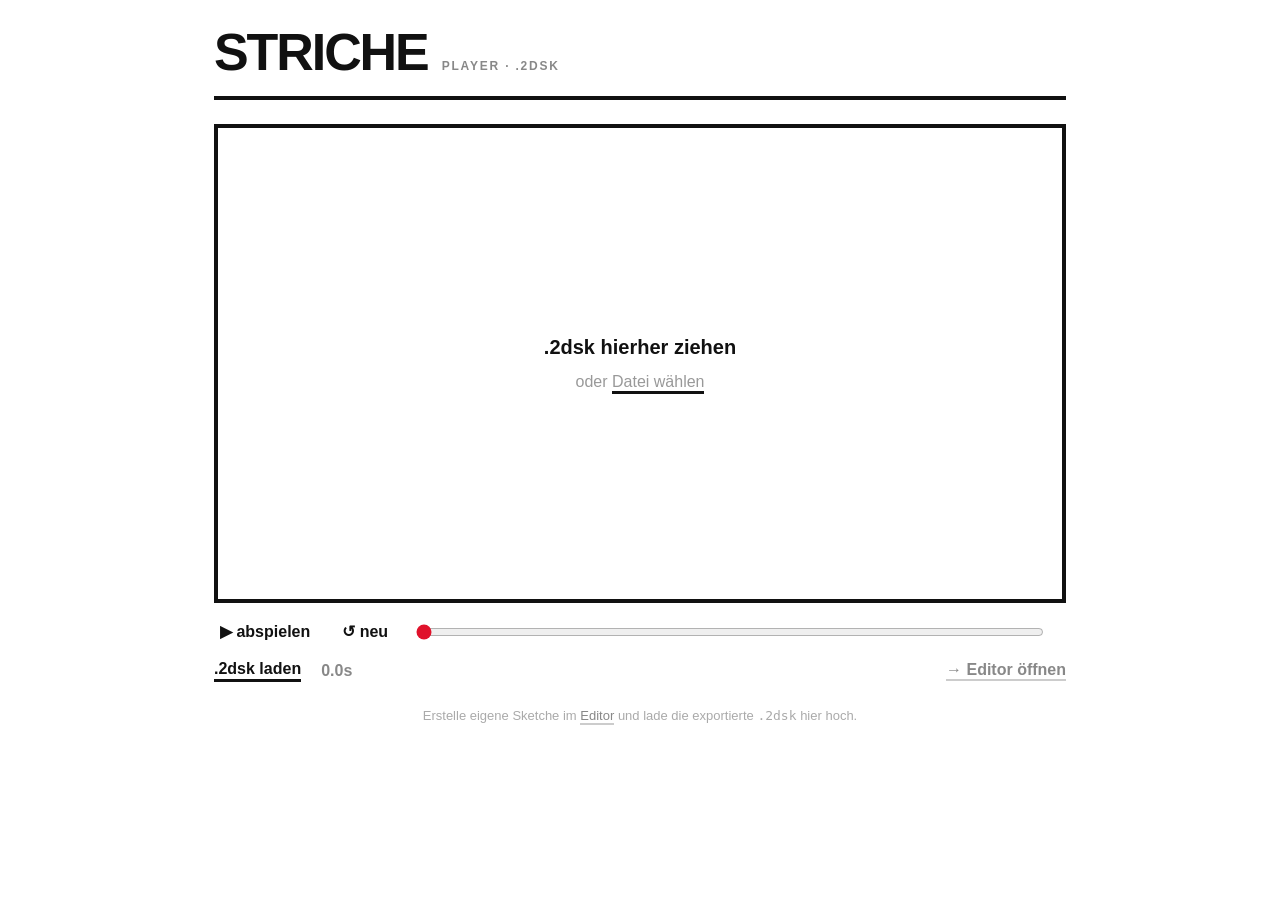
==== commit 2cf541c9: "Update index.html" ====
--- a/index.html
+++ b/index.html
@@ -1,55 +1,132 @@
 <!DOCTYPE html>
 <html lang="de">
 <head>
-  <meta charset="UTF-8">
-  <meta name="viewport" content="width=device-width, initial-scale=1.0">
-  <title>STRICHE — Ein Strich, ein Gag, ein Grab.</title>
-  <meta name="description" content="STRICHE — kurze, absurde Sketch-Animationen mit Strichmännchen auf weißem Grund. FSK 18.">
-  <link rel="stylesheet" href="styles.css">
+<meta charset="UTF-8">
+<meta name="viewport" content="width=device-width, initial-scale=1.0">
+<title>STRICHE — Player (.2dsk)</title>
+<style>
+  :root { --ink:#111; --blood:#e0122b; }
+  * { box-sizing: border-box; }
+  body { margin:0; background:#fff; color:var(--ink);
+    font-family:"Helvetica Neue",Helvetica,Arial,sans-serif; }
+  .wrap { max-width:900px; margin:0 auto; padding:0 24px 60px; }
+  .topbar { border-bottom:4px solid var(--ink); padding:22px 0 14px; display:flex; align-items:baseline; }
+  .brand { font-size:clamp(30px,6vw,52px); font-weight:900; letter-spacing:-.04em; margin:0; }
+  .brand__tag { margin-left:14px; font-size:12px; font-weight:700; letter-spacing:.15em; color:#888; text-transform:uppercase; }
+  .stage { position:relative; border:4px solid var(--ink); background:#fff; aspect-ratio:16/9; margin-top:24px; overflow:hidden; }
+  .stage svg { display:block; width:100%; height:100%; }
+  .stage svg line, .stage svg circle, .stage svg path, .stage svg ellipse, .stage svg rect {
+    stroke-width:4; stroke-linecap:round; stroke-linejoin:round; vector-effect:non-scaling-stroke; }
+  .stage svg .sk-head { fill:#fff; }
+  .stage svg .sk-dot { fill:var(--ink); stroke:none; }
+  .stage svg text { font-weight:900; }
+  .drop { position:absolute; inset:0; display:flex; flex-direction:column; align-items:center; justify-content:center;
+    gap:14px; text-align:center; color:#999; background:#fff; }
+  .drop.hide { display:none; }
+  .drop strong { color:var(--ink); font-size:20px; }
+  .controls { margin-top:18px; display:flex; align-items:center; gap:20px; font-weight:700; }
+  .controls button { background:none; border:none; font:inherit; font-weight:700; color:var(--ink); cursor:pointer; }
+  .controls button:hover { color:var(--blood); }
+  .controls .title { margin-left:auto; color:#888; font-weight:700; }
+  input[type=range] { flex:1; accent-color:var(--blood); }
+  .filebtn { border-bottom:3px solid var(--ink); cursor:pointer; padding-bottom:1px; }
+  .filebtn:hover { color:var(--blood); border-color:var(--blood); }
+  a.editlink { color:#888; text-decoration:none; border-bottom:2px solid #ccc; }
+  a.editlink:hover { color:var(--blood); border-color:var(--blood); }
+  .hint { margin-top:26px; color:#aaa; font-size:13px; text-align:center; }
+</style>
 </head>
 <body>
+  <div class="wrap">
+    <div class="topbar">
+      <h1 class="brand">STRICHE</h1>
+      <span class="brand__tag">Player · .2dsk</span>
+    </div>
 
-  <!-- FSK-18 Gate -->
-  <div class="gate" id="gate">
-    <div class="gate__badge">18</div>
-    <h1 class="gate__title">STRICHE</h1>
-    <p class="gate__warn">
-      18+ — enthält absurde Cartoon-Gewalt.<br>
-      Alles nur Striche. Es wird gestorben, aber es tut nicht weh.
-    </p>
-    <div class="gate__actions">
-      <a id="enter">Weiter ›</a>
-      <a id="leave" class="deny">‹ Zurück</a>
+    <div class="stage">
+      <svg id="stage" viewBox="0 0 800 450" preserveAspectRatio="xMidYMid meet"></svg>
+      <div class="drop" id="drop">
+        <strong>.2dsk hierher ziehen</strong>
+        <span>oder <span class="filebtn" id="pick">Datei wählen</span></span>
+      </div>
     </div>
+
+    <div class="controls">
+      <button id="play">▶ abspielen</button>
+      <button id="restart">↺ neu</button>
+      <input type="range" id="scrub" min="0" max="1000" value="0">
+      <span class="title" id="title"></span>
+    </div>
+    <div class="controls">
+      <span class="filebtn" id="pick2">.2dsk laden</span>
+      <span id="time" style="color:#888;">0.0s</span>
+      <a class="editlink" href="editor.html" style="margin-left:auto;">→ Editor öffnen</a>
+    </div>
+
+    <p class="hint">Erstelle eigene Sketche im <a class="editlink" href="editor.html">Editor</a> und lade die exportierte <code>.2dsk</code> hier hoch.</p>
+    <input type="file" id="file" accept=".2dsk,.json,application/json" style="display:none;">
   </div>
 
-  <!-- Seite -->
-  <main class="page hidden" id="page">
-    <header class="topbar">
-      <h1 class="brand">STRICHE</h1>
-      <span class="brand__tag">Ein Strich, ein Gag, ein Grab.</span>
-      <div class="fsk">18</div>
-    </header>
+<script src="sketch-engine.js"></script>
+<script>
+(function(){
+  const svg = document.getElementById('stage');
+  const drop = document.getElementById('drop');
+  const fileInput = document.getElementById('file');
+  const playBtn = document.getElementById('play');
+  const scrub = document.getElementById('scrub');
+  const timeEl = document.getElementById('time');
+  const titleEl = document.getElementById('title');
 
-    <section class="stage-wrap">
-      <div class="stage">
-        <div id="stage"></div>
-        <div class="flash" id="flash"></div>
-        <div class="stage__label" id="label"></div>
-        <div class="stage__count" id="counter"></div>
-      </div>
+  const renderer = new SketchEngine.Renderer(svg);
+  let doc = null, t = 0, playing = false, last = 0, raf = null;
 
-      <nav class="controls">
-        <button id="prev">‹ zurück</button>
-        <button id="play">abspielen</button>
-        <button id="next">weiter ›</button>
-      </nav>
-    </section>
+  function loadDoc(d){
+    try { doc = SketchEngine.validate(d); }
+    catch(e){ alert(e.message); return; }
+    renderer.load(doc);
+    drop.classList.add('hide');
+    titleEl.textContent = doc.title || '';
+    t = 0; setTime(0); play();
+  }
+  function setTime(nt){
+    t = Math.max(0, Math.min(doc.duration, nt));
+    renderer.render(t);
+    scrub.value = Math.round((t / doc.duration) * 1000);
+    timeEl.textContent = t.toFixed(1) + 's';
+  }
+  function loop(now){
+    if(!playing) return;
+    const dt = (now - last)/1000; last = now;
+    let nt = t + dt;
+    if(nt >= doc.duration) nt = nt % doc.duration;   // loopt
+    setTime(nt);
+    raf = requestAnimationFrame(loop);
+  }
+  function play(){ if(!doc) return; playing = true; playBtn.textContent='❚❚ pause'; last = performance.now(); raf = requestAnimationFrame(loop); }
+  function pause(){ playing = false; playBtn.textContent='▶ abspielen'; if(raf) cancelAnimationFrame(raf); }
 
-    <p class="motto">Kein roter Faden, keine Moral, nur Timing.</p>
-  </main>
+  playBtn.onclick = ()=> playing ? pause() : play();
+  document.getElementById('restart').onclick = ()=>{ if(doc){ setTime(0); } };
+  scrub.oninput = ()=>{ if(!doc) return; pause(); setTime((scrub.value/1000)*doc.duration); };
 
-  <script src="sketches.js"></script>
-  <script src="app.js"></script>
+  function readFile(f){
+    const r = new FileReader();
+    r.onload = ()=>{ try { loadDoc(JSON.parse(r.result)); } catch(e){ alert('Konnte .2dsk nicht lesen: '+e.message); } };
+    r.readAsText(f);
+  }
+  fileInput.onchange = ()=>{ if(fileInput.files[0]) readFile(fileInput.files[0]); };
+  document.getElementById('pick').onclick = ()=> fileInput.click();
+  document.getElementById('pick2').onclick = ()=> fileInput.click();
+
+  ['dragover','dragenter'].forEach(ev=> document.addEventListener(ev, e=>{ e.preventDefault(); drop.style.color='#e0122b'; }));
+  ['dragleave','drop'].forEach(ev=> document.addEventListener(ev, e=>{ e.preventDefault(); drop.style.color='#999'; }));
+  document.addEventListener('drop', e=>{ const f = e.dataTransfer.files[0]; if(f) readFile(f); });
+
+  // Optional: ?src=pfad.2dsk automatisch laden
+  const src = new URLSearchParams(location.search).get('src');
+  if(src){ fetch(src).then(r=>r.json()).then(loadDoc).catch(()=>{}); }
+})();
+</script>
 </body>
 </html>
